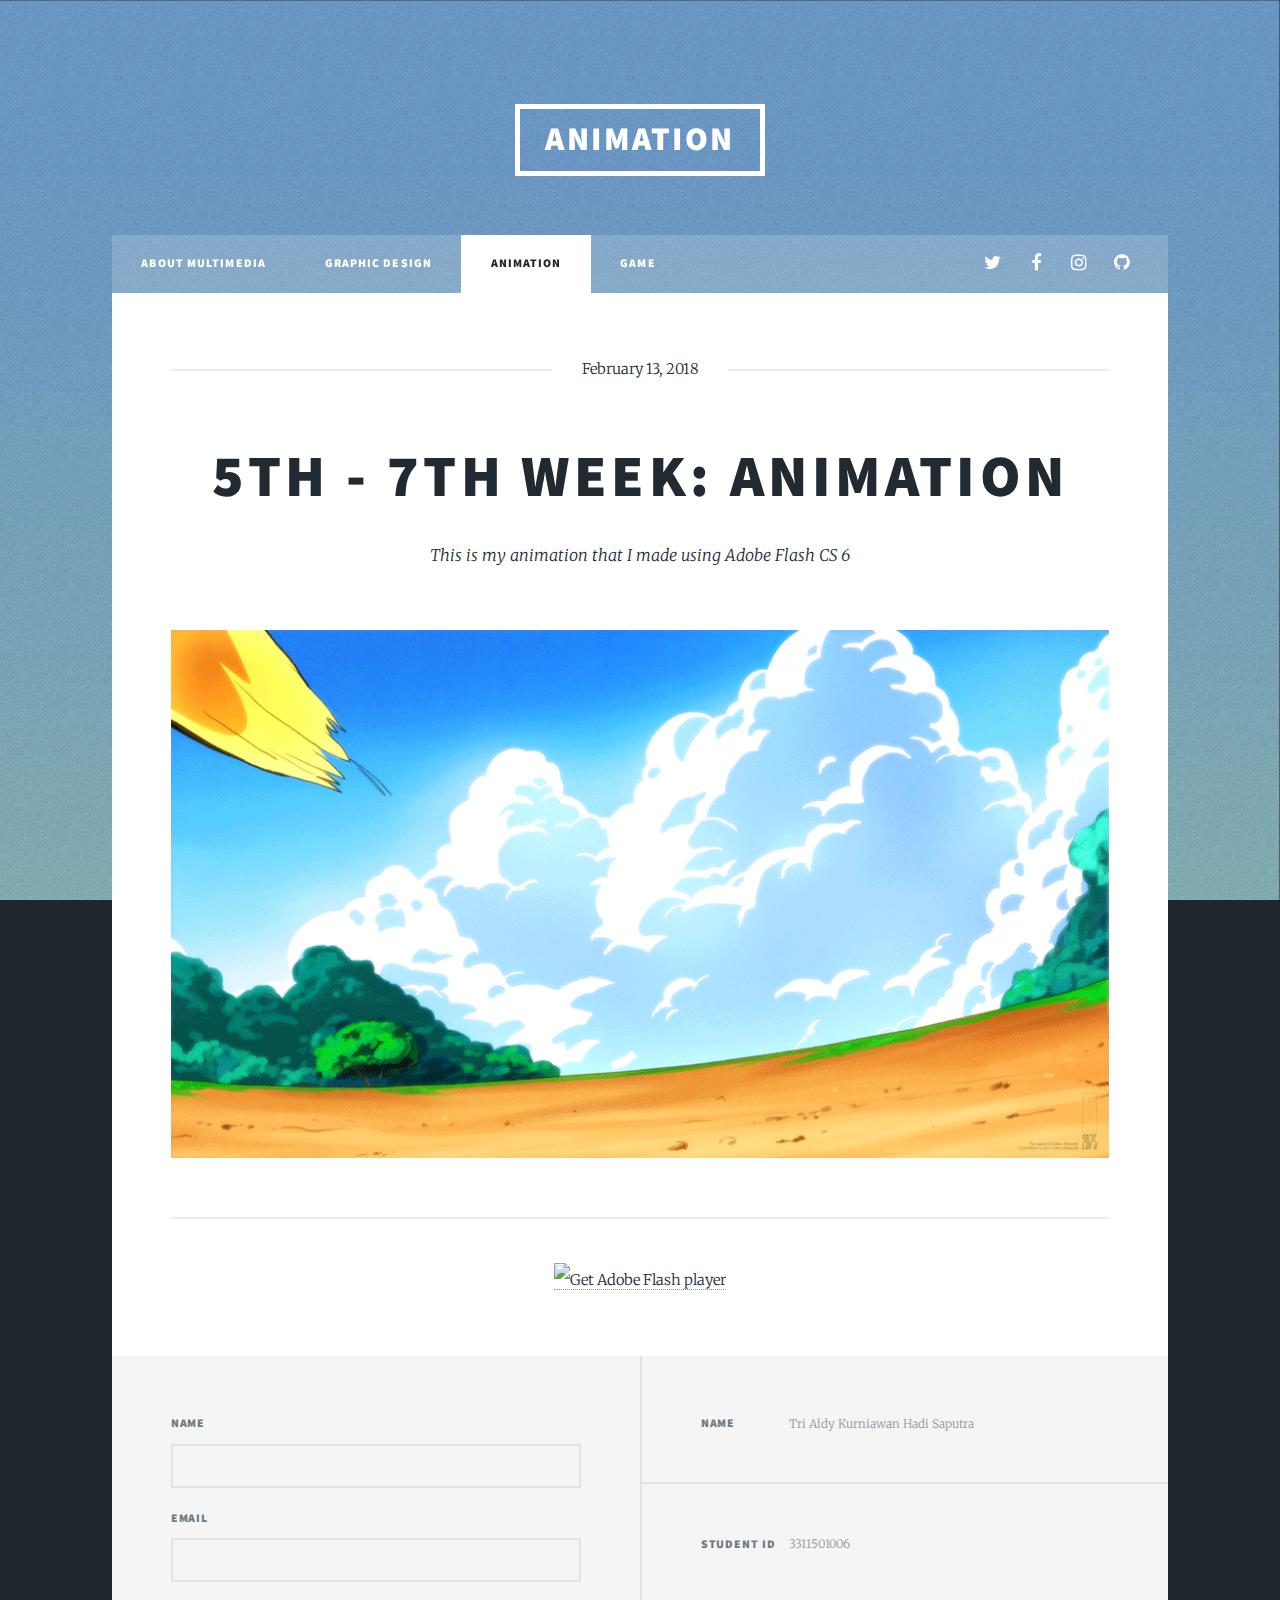
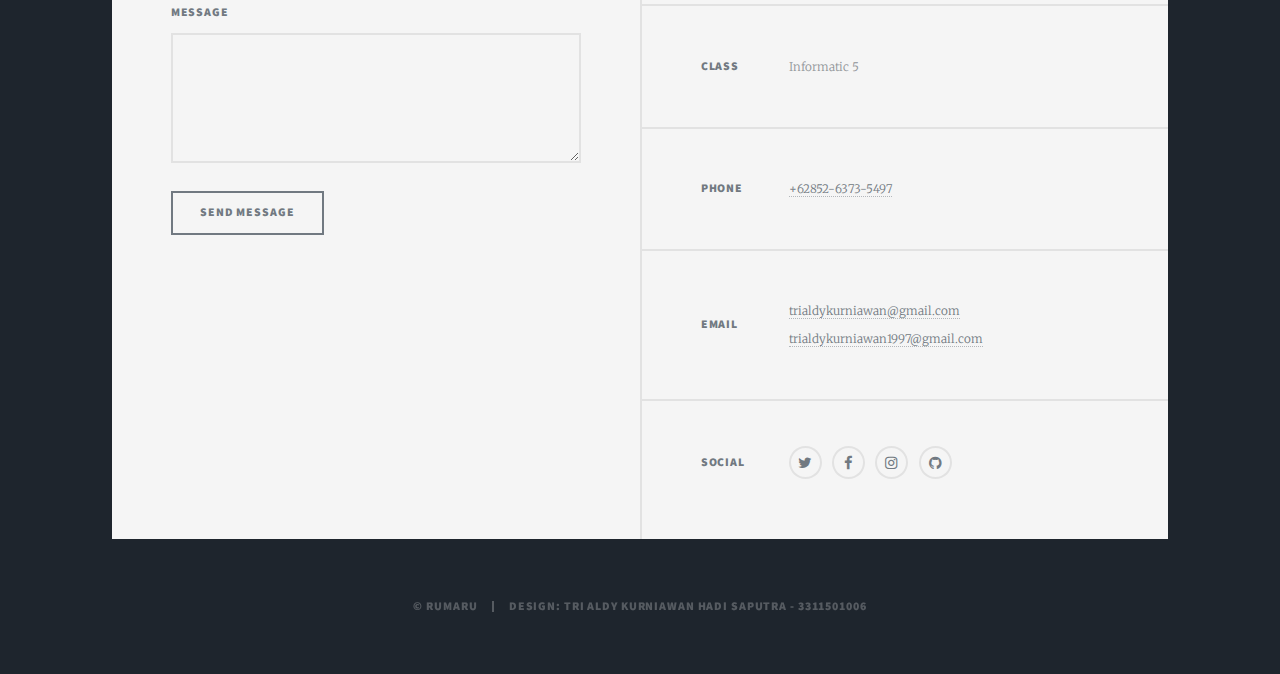
==== animation.html @ 7d5ec08b "first" ====
<!DOCTYPE HTML>
<html>
	<head>
		<title>Animation</title>
		<meta charset="utf-8" />
		<meta name="viewport" content="width=device-width, initial-scale=1, user-scalable=no" />
		<link rel="stylesheet" href="assets/css/main.css" />
		<noscript><link rel="stylesheet" href="assets/css/noscript.css" /></noscript>
	</head>
	<body class="is-loading">

		<!-- Wrapper -->
			<div id="wrapper">

				<!-- Header -->
					<header id="header">
						<a href="animation.html" class="logo">Animation</a>
					</header>

				<!-- Nav -->
					<nav id="nav">
						<ul class="links">
							<li><a href="index.html">About Multimedia</a></li>
							<li><a href="graphic_design.html">Graphic Design</a></li>
							<li class="active"><a href="animation.html">Animation</a></li>
							<li><a href="game.html">Game</a></li>
						</ul>
						<ul class="icons">
							<li><a href="https://twitter.com/trialdymoyo" class="icon fa-twitter"><span class="label">Twitter</span></a></li>
							<li><a href="https://web.facebook.com/tri.aldy1" class="icon fa-facebook"><span class="label">Facebook</span></a></li>
							<li><a href="https://www.instagram.com/trialdykurniawanhs/" class="icon fa-instagram"><span class="label">Instagram</span></a></li>
							<li><a href="https://github.com/takhs2209" class="icon fa-github"><span class="label">GitHub</span></a></li>
						</ul>
					</nav>

				<!-- Main -->
					<div id="main">

						<!-- Post -->
							<section class="post">
								<header class="major">
									<span class="date">February 13, 2018</span>
									<h1>5th - 7th Week: Animation</h1>
									<p>This is my animation that I made using Adobe Flash CS 6</p>
								</header>
								<div class="image main"><img src="images/gambar04.gif" alt="" /></div>
								<hr />
								<div id="flashContent" align="middle">
									<object classid="clsid:d27cdb6e-ae6d-11cf-96b8-444553540000" width="550" height="400" id="Animasi_3311501006_Tri Aldy Kurniawan Hadi Saputra" align="middle">
										<param name="movie" value="Animasi_3311501006_Tri Aldy Kurniawan Hadi Saputra.swf" />
										<param name="quality" value="high" />
										<param name="bgcolor" value="#ffffff" />
										<param name="play" value="true" />
										<param name="loop" value="true" />
										<param name="wmode" value="window" />
										<param name="scale" value="showall" />
										<param name="menu" value="true" />
										<param name="devicefont" value="false" />
										<param name="salign" value="" />
										<param name="allowScriptAccess" value="sameDomain" />
										<!--[if !IE]>-->
										<object type="application/x-shockwave-flash" data="Animasi_3311501006_Tri Aldy Kurniawan Hadi Saputra.swf" width="550" height="400">
											<param name="movie" value="Animasi_3311501006_Tri Aldy Kurniawan Hadi Saputra.swf" />
											<param name="quality" value="high" />
											<param name="bgcolor" value="#ffffff" />
											<param name="play" value="true" />
											<param name="loop" value="true" />
											<param name="wmode" value="window" />
											<param name="scale" value="showall" />
											<param name="menu" value="true" />
											<param name="devicefont" value="false" />
											<param name="salign" value="" />
											<param name="allowScriptAccess" value="sameDomain" />
										<!--<![endif]-->
											<a href="http://www.adobe.com/go/getflash">
												<img src="http://www.adobe.com/images/shared/download_buttons/get_flash_player.gif" alt="Get Adobe Flash player" />
											</a>
										<!--[if !IE]>-->
										</object>
										<!--<![endif]-->
									</object>
								</div>
							</section>

					</div>

				<!-- Footer -->
					<footer id="footer">
						<section>
							<form method="post" action="#">
								<div class="field">
									<label for="name">Name</label>
									<input type="text" name="name" id="name" />
								</div>
								<div class="field">
									<label for="email">Email</label>
									<input type="text" name="email" id="email" />
								</div>
								<div class="field">
									<label for="message">Message</label>
									<textarea name="message" id="message" rows="3"></textarea>
								</div>
								<ul class="actions">
									<li><input type="submit" value="Send Message" /></li>
								</ul>
							</form>
						</section>
						<section class="split contact">
							<section class="alt">
								<h3>Name</h3>
								<p>Tri Aldy Kurniawan Hadi Saputra</p>
							</section>
							<section>
								<h3>Student ID</h3>
								<p>3311501006</p>
							</section>
							<section>
								<h3>Class</h3>
								<p>Informatic 5</p>
							</section>
							<section>
								<h3>Phone</h3>
								<p><a href="#">+62852-6373-5497</a></p>
							</section>
							<section>
								<h3>Email</h3>
								<p><a href="#">trialdykurniawan@gmail.com</a> <br />
								<a href="#">trialdykurniawan1997@gmail.com</a></p>
							</section>
							<section>
								<h3>Social</h3>
								<ul class="icons alt">
									<li><a href="https://twitter.com/trialdymoyo" class="icon fa-twitter"><span class="label">Twitter</span></a></li>
									<li><a href="https://web.facebook.com/tri.aldy1" class="icon fa-facebook"><span class="label">Facebook</span></a></li>
									<li><a href="https://www.instagram.com/trialdykurniawanhs/" class="icon fa-instagram"><span class="label">Instagram</span></a></li>
									<li><a href="https://github.com/takhs2209" class="icon fa-github"><span class="label">GitHub</span></a></li>
								</ul>
							</section>
						</section>
					</footer>

				<!-- Copyright -->
					<div id="copyright">
						<ul><li>&copy; RUMARU</li><li>Design: TRI ALDY KURNIAWAN HADI SAPUTRA - 3311501006</li></ul>
					</div>

			</div>

		<!-- Scripts -->
			<script src="assets/js/jquery.min.js"></script>
			<script src="assets/js/jquery.scrollex.min.js"></script>
			<script src="assets/js/jquery.scrolly.min.js"></script>
			<script src="assets/js/skel.min.js"></script>
			<script src="assets/js/util.js"></script>
			<script src="assets/js/main.js"></script>

	</body>
</html>
---- assets/css/main.css ----
@import url(font-awesome.min.css);
@import url("https://fonts.googleapis.com/css?family=Merriweather:300,700,300italic,700italic|Source+Sans+Pro:900");

/*
	Massively by HTML5 UP
	html5up.net | @ajlkn
	Free for personal and commercial use under the CCA 3.0 license (html5up.net/license)
*/

/* Reset */

	html, body, div, span, applet, object, iframe, h1, h2, h3, h4, h5, h6, p, blockquote, pre, a, abbr, acronym, address, big, cite, code, del, dfn, em, img, ins, kbd, q, s, samp, small, strike, strong, sub, sup, tt, var, b, u, i, center, dl, dt, dd, ol, ul, li, fieldset, form, label, legend, table, caption, tbody, tfoot, thead, tr, th, td, article, aside, canvas, details, embed, figure, figcaption, footer, header, hgroup, menu, nav, output, ruby, section, summary, time, mark, audio, video {
		margin: 0;
		padding: 0;
		border: 0;
		font-size: 100%;
		font: inherit;
		vertical-align: baseline;
	}

	article, aside, details, figcaption, figure, footer, header, hgroup, menu, nav, section {
		display: block;
	}

	body {
		line-height: 1;
	}

	ol, ul {
		list-style: none;
	}

	blockquote, q {
		quotes: none;
	}

	blockquote:before, blockquote:after, q:before, q:after {
		content: '';
		content: none;
	}

	table {
		border-collapse: collapse;
		border-spacing: 0;
	}

	body {
		-webkit-text-size-adjust: none;
	}

/* Box Model */

	*, *:before, *:after {
		-moz-box-sizing: border-box;
		-webkit-box-sizing: border-box;
		box-sizing: border-box;
	}

/* Grid */

	.row {
		border-bottom: solid 1px transparent;
		-moz-box-sizing: border-box;
		-webkit-box-sizing: border-box;
		box-sizing: border-box;
	}

	.row > * {
		float: left;
		-moz-box-sizing: border-box;
		-webkit-box-sizing: border-box;
		box-sizing: border-box;
	}

	.row:after, .row:before {
		content: '';
		display: block;
		clear: both;
		height: 0;
	}

	.row.uniform > * > :first-child {
		margin-top: 0;
	}

	.row.uniform > * > :last-child {
		margin-bottom: 0;
	}

	.row.\30 \25 > * {
		padding: 0 0 0 0rem;
	}

	.row.\30 \25 {
		margin: 0 0 -1px 0rem;
	}

	.row.uniform.\30 \25 > * {
		padding: 0rem 0 0 0rem;
	}

	.row.uniform.\30 \25 {
		margin: 0rem 0 -1px 0rem;
	}

	.row > * {
		padding: 0 0 0 1.5rem;
	}

	.row {
		margin: 0 0 -1px -1.5rem;
	}

	.row.uniform > * {
		padding: 1.5rem 0 0 1.5rem;
	}

	.row.uniform {
		margin: -1.5rem 0 -1px -1.5rem;
	}

	.row.\32 00\25 > * {
		padding: 0 0 0 3rem;
	}

	.row.\32 00\25 {
		margin: 0 0 -1px -3rem;
	}

	.row.uniform.\32 00\25 > * {
		padding: 3rem 0 0 3rem;
	}

	.row.uniform.\32 00\25 {
		margin: -3rem 0 -1px -3rem;
	}

	.row.\31 50\25 > * {
		padding: 0 0 0 2.25rem;
	}

	.row.\31 50\25 {
		margin: 0 0 -1px -2.25rem;
	}

	.row.uniform.\31 50\25 > * {
		padding: 2.25rem 0 0 2.25rem;
	}

	.row.uniform.\31 50\25 {
		margin: -2.25rem 0 -1px -2.25rem;
	}

	.row.\35 0\25 > * {
		padding: 0 0 0 0.75rem;
	}

	.row.\35 0\25 {
		margin: 0 0 -1px -0.75rem;
	}

	.row.uniform.\35 0\25 > * {
		padding: 0.75rem 0 0 0.75rem;
	}

	.row.uniform.\35 0\25 {
		margin: -0.75rem 0 -1px -0.75rem;
	}

	.row.\32 5\25 > * {
		padding: 0 0 0 0.375rem;
	}

	.row.\32 5\25 {
		margin: 0 0 -1px -0.375rem;
	}

	.row.uniform.\32 5\25 > * {
		padding: 0.375rem 0 0 0.375rem;
	}

	.row.uniform.\32 5\25 {
		margin: -0.375rem 0 -1px -0.375rem;
	}

	.\31 2u, .\31 2u\24 {
		width: 100%;
		clear: none;
		margin-left: 0;
	}

	.\31 1u, .\31 1u\24 {
		width: 91.6666666667%;
		clear: none;
		margin-left: 0;
	}

	.\31 0u, .\31 0u\24 {
		width: 83.3333333333%;
		clear: none;
		margin-left: 0;
	}

	.\39 u, .\39 u\24 {
		width: 75%;
		clear: none;
		margin-left: 0;
	}

	.\38 u, .\38 u\24 {
		width: 66.6666666667%;
		clear: none;
		margin-left: 0;
	}

	.\37 u, .\37 u\24 {
		width: 58.3333333333%;
		clear: none;
		margin-left: 0;
	}

	.\36 u, .\36 u\24 {
		width: 50%;
		clear: none;
		margin-left: 0;
	}

	.\35 u, .\35 u\24 {
		width: 41.6666666667%;
		clear: none;
		margin-left: 0;
	}

	.\34 u, .\34 u\24 {
		width: 33.3333333333%;
		clear: none;
		margin-left: 0;
	}

	.\33 u, .\33 u\24 {
		width: 25%;
		clear: none;
		margin-left: 0;
	}

	.\32 u, .\32 u\24 {
		width: 16.6666666667%;
		clear: none;
		margin-left: 0;
	}

	.\31 u, .\31 u\24 {
		width: 8.3333333333%;
		clear: none;
		margin-left: 0;
	}

	.\31 2u\24 + *,
	.\31 1u\24 + *,
	.\31 0u\24 + *,
	.\39 u\24 + *,
	.\38 u\24 + *,
	.\37 u\24 + *,
	.\36 u\24 + *,
	.\35 u\24 + *,
	.\34 u\24 + *,
	.\33 u\24 + *,
	.\32 u\24 + *,
	.\31 u\24 + * {
		clear: left;
	}

	.\-11u {
		margin-left: 91.66667%;
	}

	.\-10u {
		margin-left: 83.33333%;
	}

	.\-9u {
		margin-left: 75%;
	}

	.\-8u {
		margin-left: 66.66667%;
	}

	.\-7u {
		margin-left: 58.33333%;
	}

	.\-6u {
		margin-left: 50%;
	}

	.\-5u {
		margin-left: 41.66667%;
	}

	.\-4u {
		margin-left: 33.33333%;
	}

	.\-3u {
		margin-left: 25%;
	}

	.\-2u {
		margin-left: 16.66667%;
	}

	.\-1u {
		margin-left: 8.33333%;
	}

	@media screen and (max-width: 1680px) {

		.row > * {
			padding: 0 0 0 1.5rem;
		}

		.row {
			margin: 0 0 -1px -1.5rem;
		}

		.row.uniform > * {
			padding: 1.5rem 0 0 1.5rem;
		}

		.row.uniform {
			margin: -1.5rem 0 -1px -1.5rem;
		}

		.row.\32 00\25 > * {
			padding: 0 0 0 3rem;
		}

		.row.\32 00\25 {
			margin: 0 0 -1px -3rem;
		}

		.row.uniform.\32 00\25 > * {
			padding: 3rem 0 0 3rem;
		}

		.row.uniform.\32 00\25 {
			margin: -3rem 0 -1px -3rem;
		}

		.row.\31 50\25 > * {
			padding: 0 0 0 2.25rem;
		}

		.row.\31 50\25 {
			margin: 0 0 -1px -2.25rem;
		}

		.row.uniform.\31 50\25 > * {
			padding: 2.25rem 0 0 2.25rem;
		}

		.row.uniform.\31 50\25 {
			margin: -2.25rem 0 -1px -2.25rem;
		}

		.row.\35 0\25 > * {
			padding: 0 0 0 0.75rem;
		}

		.row.\35 0\25 {
			margin: 0 0 -1px -0.75rem;
		}

		.row.uniform.\35 0\25 > * {
			padding: 0.75rem 0 0 0.75rem;
		}

		.row.uniform.\35 0\25 {
			margin: -0.75rem 0 -1px -0.75rem;
		}

		.row.\32 5\25 > * {
			padding: 0 0 0 0.375rem;
		}

		.row.\32 5\25 {
			margin: 0 0 -1px -0.375rem;
		}

		.row.uniform.\32 5\25 > * {
			padding: 0.375rem 0 0 0.375rem;
		}

		.row.uniform.\32 5\25 {
			margin: -0.375rem 0 -1px -0.375rem;
		}

		.\31 2u\28xlarge\29, .\31 2u\24\28xlarge\29 {
			width: 100%;
			clear: none;
			margin-left: 0;
		}

		.\31 1u\28xlarge\29, .\31 1u\24\28xlarge\29 {
			width: 91.6666666667%;
			clear: none;
			margin-left: 0;
		}

		.\31 0u\28xlarge\29, .\31 0u\24\28xlarge\29 {
			width: 83.3333333333%;
			clear: none;
			margin-left: 0;
		}

		.\39 u\28xlarge\29, .\39 u\24\28xlarge\29 {
			width: 75%;
			clear: none;
			margin-left: 0;
		}

		.\38 u\28xlarge\29, .\38 u\24\28xlarge\29 {
			width: 66.6666666667%;
			clear: none;
			margin-left: 0;
		}

		.\37 u\28xlarge\29, .\37 u\24\28xlarge\29 {
			width: 58.3333333333%;
			clear: none;
			margin-left: 0;
		}

		.\36 u\28xlarge\29, .\36 u\24\28xlarge\29 {
			width: 50%;
			clear: none;
			margin-left: 0;
		}

		.\35 u\28xlarge\29, .\35 u\24\28xlarge\29 {
			width: 41.6666666667%;
			clear: none;
			margin-left: 0;
		}

		.\34 u\28xlarge\29, .\34 u\24\28xlarge\29 {
			width: 33.3333333333%;
			clear: none;
			margin-left: 0;
		}

		.\33 u\28xlarge\29, .\33 u\24\28xlarge\29 {
			width: 25%;
			clear: none;
			margin-left: 0;
		}

		.\32 u\28xlarge\29, .\32 u\24\28xlarge\29 {
			width: 16.6666666667%;
			clear: none;
			margin-left: 0;
		}

		.\31 u\28xlarge\29, .\31 u\24\28xlarge\29 {
			width: 8.3333333333%;
			clear: none;
			margin-left: 0;
		}

		.\31 2u\24\28xlarge\29 + *,
		.\31 1u\24\28xlarge\29 + *,
		.\31 0u\24\28xlarge\29 + *,
		.\39 u\24\28xlarge\29 + *,
		.\38 u\24\28xlarge\29 + *,
		.\37 u\24\28xlarge\29 + *,
		.\36 u\24\28xlarge\29 + *,
		.\35 u\24\28xlarge\29 + *,
		.\34 u\24\28xlarge\29 + *,
		.\33 u\24\28xlarge\29 + *,
		.\32 u\24\28xlarge\29 + *,
		.\31 u\24\28xlarge\29 + * {
			clear: left;
		}

		.\-11u\28xlarge\29 {
			margin-left: 91.66667%;
		}

		.\-10u\28xlarge\29 {
			margin-left: 83.33333%;
		}

		.\-9u\28xlarge\29 {
			margin-left: 75%;
		}

		.\-8u\28xlarge\29 {
			margin-left: 66.66667%;
		}

		.\-7u\28xlarge\29 {
			margin-left: 58.33333%;
		}

		.\-6u\28xlarge\29 {
			margin-left: 50%;
		}

		.\-5u\28xlarge\29 {
			margin-left: 41.66667%;
		}

		.\-4u\28xlarge\29 {
			margin-left: 33.33333%;
		}

		.\-3u\28xlarge\29 {
			margin-left: 25%;
		}

		.\-2u\28xlarge\29 {
			margin-left: 16.66667%;
		}

		.\-1u\28xlarge\29 {
			margin-left: 8.33333%;
		}

	}

	@media screen and (max-width: 1280px) {

		.row > * {
			padding: 0 0 0 1.5rem;
		}

		.row {
			margin: 0 0 -1px -1.5rem;
		}

		.row.uniform > * {
			padding: 1.5rem 0 0 1.5rem;
		}

		.row.uniform {
			margin: -1.5rem 0 -1px -1.5rem;
		}

		.row.\32 00\25 > * {
			padding: 0 0 0 3rem;
		}

		.row.\32 00\25 {
			margin: 0 0 -1px -3rem;
		}

		.row.uniform.\32 00\25 > * {
			padding: 3rem 0 0 3rem;
		}

		.row.uniform.\32 00\25 {
			margin: -3rem 0 -1px -3rem;
		}

		.row.\31 50\25 > * {
			padding: 0 0 0 2.25rem;
		}

		.row.\31 50\25 {
			margin: 0 0 -1px -2.25rem;
		}

		.row.uniform.\31 50\25 > * {
			padding: 2.25rem 0 0 2.25rem;
		}

		.row.uniform.\31 50\25 {
			margin: -2.25rem 0 -1px -2.25rem;
		}

		.row.\35 0\25 > * {
			padding: 0 0 0 0.75rem;
		}

		.row.\35 0\25 {
			margin: 0 0 -1px -0.75rem;
		}

		.row.uniform.\35 0\25 > * {
			padding: 0.75rem 0 0 0.75rem;
		}

		.row.uniform.\35 0\25 {
			margin: -0.75rem 0 -1px -0.75rem;
		}

		.row.\32 5\25 > * {
			padding: 0 0 0 0.375rem;
		}

		.row.\32 5\25 {
			margin: 0 0 -1px -0.375rem;
		}

		.row.uniform.\32 5\25 > * {
			padding: 0.375rem 0 0 0.375rem;
		}

		.row.uniform.\32 5\25 {
			margin: -0.375rem 0 -1px -0.375rem;
		}

		.\31 2u\28large\29, .\31 2u\24\28large\29 {
			width: 100%;
			clear: none;
			margin-left: 0;
		}

		.\31 1u\28large\29, .\31 1u\24\28large\29 {
			width: 91.6666666667%;
			clear: none;
			margin-left: 0;
		}

		.\31 0u\28large\29, .\31 0u\24\28large\29 {
			width: 83.3333333333%;
			clear: none;
			margin-left: 0;
		}

		.\39 u\28large\29, .\39 u\24\28large\29 {
			width: 75%;
			clear: none;
			margin-left: 0;
		}

		.\38 u\28large\29, .\38 u\24\28large\29 {
			width: 66.6666666667%;
			clear: none;
			margin-left: 0;
		}

		.\37 u\28large\29, .\37 u\24\28large\29 {
			width: 58.3333333333%;
			clear: none;
			margin-left: 0;
		}

		.\36 u\28large\29, .\36 u\24\28large\29 {
			width: 50%;
			clear: none;
			margin-left: 0;
		}

		.\35 u\28large\29, .\35 u\24\28large\29 {
			width: 41.6666666667%;
			clear: none;
			margin-left: 0;
		}

		.\34 u\28large\29, .\34 u\24\28large\29 {
			width: 33.3333333333%;
			clear: none;
			margin-left: 0;
		}

		.\33 u\28large\29, .\33 u\24\28large\29 {
			width: 25%;
			clear: none;
			margin-left: 0;
		}

		.\32 u\28large\29, .\32 u\24\28large\29 {
			width: 16.6666666667%;
			clear: none;
			margin-left: 0;
		}

		.\31 u\28large\29, .\31 u\24\28large\29 {
			width: 8.3333333333%;
			clear: none;
			margin-left: 0;
		}

		.\31 2u\24\28large\29 + *,
		.\31 1u\24\28large\29 + *,
		.\31 0u\24\28large\29 + *,
		.\39 u\24\28large\29 + *,
		.\38 u\24\28large\29 + *,
		.\37 u\24\28large\29 + *,
		.\36 u\24\28large\29 + *,
		.\35 u\24\28large\29 + *,
		.\34 u\24\28large\29 + *,
		.\33 u\24\28large\29 + *,
		.\32 u\24\28large\29 + *,
		.\31 u\24\28large\29 + * {
			clear: left;
		}

		.\-11u\28large\29 {
			margin-left: 91.66667%;
		}

		.\-10u\28large\29 {
			margin-left: 83.33333%;
		}

		.\-9u\28large\29 {
			margin-left: 75%;
		}

		.\-8u\28large\29 {
			margin-left: 66.66667%;
		}

		.\-7u\28large\29 {
			margin-left: 58.33333%;
		}

		.\-6u\28large\29 {
			margin-left: 50%;
		}

		.\-5u\28large\29 {
			margin-left: 41.66667%;
		}

		.\-4u\28large\29 {
			margin-left: 33.33333%;
		}

		.\-3u\28large\29 {
			margin-left: 25%;
		}

		.\-2u\28large\29 {
			margin-left: 16.66667%;
		}

		.\-1u\28large\29 {
			margin-left: 8.33333%;
		}

	}

	@media screen and (max-width: 980px) {

		.row > * {
			padding: 0 0 0 1.5rem;
		}

		.row {
			margin: 0 0 -1px -1.5rem;
		}

		.row.uniform > * {
			padding: 1.5rem 0 0 1.5rem;
		}

		.row.uniform {
			margin: -1.5rem 0 -1px -1.5rem;
		}

		.row.\32 00\25 > * {
			padding: 0 0 0 3rem;
		}

		.row.\32 00\25 {
			margin: 0 0 -1px -3rem;
		}

		.row.uniform.\32 00\25 > * {
			padding: 3rem 0 0 3rem;
		}

		.row.uniform.\32 00\25 {
			margin: -3rem 0 -1px -3rem;
		}

		.row.\31 50\25 > * {
			padding: 0 0 0 2.25rem;
		}

		.row.\31 50\25 {
			margin: 0 0 -1px -2.25rem;
		}

		.row.uniform.\31 50\25 > * {
			padding: 2.25rem 0 0 2.25rem;
		}

		.row.uniform.\31 50\25 {
			margin: -2.25rem 0 -1px -2.25rem;
		}

		.row.\35 0\25 > * {
			padding: 0 0 0 0.75rem;
		}

		.row.\35 0\25 {
			margin: 0 0 -1px -0.75rem;
		}

		.row.uniform.\35 0\25 > * {
			padding: 0.75rem 0 0 0.75rem;
		}

		.row.uniform.\35 0\25 {
			margin: -0.75rem 0 -1px -0.75rem;
		}

		.row.\32 5\25 > * {
			padding: 0 0 0 0.375rem;
		}

		.row.\32 5\25 {
			margin: 0 0 -1px -0.375rem;
		}

		.row.uniform.\32 5\25 > * {
			padding: 0.375rem 0 0 0.375rem;
		}

		.row.uniform.\32 5\25 {
			margin: -0.375rem 0 -1px -0.375rem;
		}

		.\31 2u\28medium\29, .\31 2u\24\28medium\29 {
			width: 100%;
			clear: none;
			margin-left: 0;
		}

		.\31 1u\28medium\29, .\31 1u\24\28medium\29 {
			width: 91.6666666667%;
			clear: none;
			margin-left: 0;
		}

		.\31 0u\28medium\29, .\31 0u\24\28medium\29 {
			width: 83.3333333333%;
			clear: none;
			margin-left: 0;
		}

		.\39 u\28medium\29, .\39 u\24\28medium\29 {
			width: 75%;
			clear: none;
			margin-left: 0;
		}

		.\38 u\28medium\29, .\38 u\24\28medium\29 {
			width: 66.6666666667%;
			clear: none;
			margin-left: 0;
		}

		.\37 u\28medium\29, .\37 u\24\28medium\29 {
			width: 58.3333333333%;
			clear: none;
			margin-left: 0;
		}

		.\36 u\28medium\29, .\36 u\24\28medium\29 {
			width: 50%;
			clear: none;
			margin-left: 0;
		}

		.\35 u\28medium\29, .\35 u\24\28medium\29 {
			width: 41.6666666667%;
			clear: none;
			margin-left: 0;
		}

		.\34 u\28medium\29, .\34 u\24\28medium\29 {
			width: 33.3333333333%;
			clear: none;
			margin-left: 0;
		}

		.\33 u\28medium\29, .\33 u\24\28medium\29 {
			width: 25%;
			clear: none;
			margin-left: 0;
		}

		.\32 u\28medium\29, .\32 u\24\28medium\29 {
			width: 16.6666666667%;
			clear: none;
			margin-left: 0;
		}

		.\31 u\28medium\29, .\31 u\24\28medium\29 {
			width: 8.3333333333%;
			clear: none;
			margin-left: 0;
		}

		.\31 2u\24\28medium\29 + *,
		.\31 1u\24\28medium\29 + *,
		.\31 0u\24\28medium\29 + *,
		.\39 u\24\28medium\29 + *,
		.\38 u\24\28medium\29 + *,
		.\37 u\24\28medium\29 + *,
		.\36 u\24\28medium\29 + *,
		.\35 u\24\28medium\29 + *,
		.\34 u\24\28medium\29 + *,
		.\33 u\24\28medium\29 + *,
		.\32 u\24\28medium\29 + *,
		.\31 u\24\28medium\29 + * {
			clear: left;
		}

		.\-11u\28medium\29 {
			margin-left: 91.66667%;
		}

		.\-10u\28medium\29 {
			margin-left: 83.33333%;
		}

		.\-9u\28medium\29 {
			margin-left: 75%;
		}

		.\-8u\28medium\29 {
			margin-left: 66.66667%;
		}

		.\-7u\28medium\29 {
			margin-left: 58.33333%;
		}

		.\-6u\28medium\29 {
			margin-left: 50%;
		}

		.\-5u\28medium\29 {
			margin-left: 41.66667%;
		}

		.\-4u\28medium\29 {
			margin-left: 33.33333%;
		}

		.\-3u\28medium\29 {
			margin-left: 25%;
		}

		.\-2u\28medium\29 {
			margin-left: 16.66667%;
		}

		.\-1u\28medium\29 {
			margin-left: 8.33333%;
		}

	}

	@media screen and (max-width: 736px) {

		.row > * {
			padding: 0 0 0 1.5rem;
		}

		.row {
			margin: 0 0 -1px -1.5rem;
		}

		.row.uniform > * {
			padding: 1.5rem 0 0 1.5rem;
		}

		.row.uniform {
			margin: -1.5rem 0 -1px -1.5rem;
		}

		.row.\32 00\25 > * {
			padding: 0 0 0 3rem;
		}

		.row.\32 00\25 {
			margin: 0 0 -1px -3rem;
		}

		.row.uniform.\32 00\25 > * {
			padding: 3rem 0 0 3rem;
		}

		.row.uniform.\32 00\25 {
			margin: -3rem 0 -1px -3rem;
		}

		.row.\31 50\25 > * {
			padding: 0 0 0 2.25rem;
		}

		.row.\31 50\25 {
			margin: 0 0 -1px -2.25rem;
		}

		.row.uniform.\31 50\25 > * {
			padding: 2.25rem 0 0 2.25rem;
		}

		.row.uniform.\31 50\25 {
			margin: -2.25rem 0 -1px -2.25rem;
		}

		.row.\35 0\25 > * {
			padding: 0 0 0 0.75rem;
		}

		.row.\35 0\25 {
			margin: 0 0 -1px -0.75rem;
		}

		.row.uniform.\35 0\25 > * {
			padding: 0.75rem 0 0 0.75rem;
		}

		.row.uniform.\35 0\25 {
			margin: -0.75rem 0 -1px -0.75rem;
		}

		.row.\32 5\25 > * {
			padding: 0 0 0 0.375rem;
		}

		.row.\32 5\25 {
			margin: 0 0 -1px -0.375rem;
		}

		.row.uniform.\32 5\25 > * {
			padding: 0.375rem 0 0 0.375rem;
		}

		.row.uniform.\32 5\25 {
			margin: -0.375rem 0 -1px -0.375rem;
		}

		.\31 2u\28small\29, .\31 2u\24\28small\29 {
			width: 100%;
			clear: none;
			margin-left: 0;
		}

		.\31 1u\28small\29, .\31 1u\24\28small\29 {
			width: 91.6666666667%;
			clear: none;
			margin-left: 0;
		}

		.\31 0u\28small\29, .\31 0u\24\28small\29 {
			width: 83.3333333333%;
			clear: none;
			margin-left: 0;
		}

		.\39 u\28small\29, .\39 u\24\28small\29 {
			width: 75%;
			clear: none;
			margin-left: 0;
		}

		.\38 u\28small\29, .\38 u\24\28small\29 {
			width: 66.6666666667%;
			clear: none;
			margin-left: 0;
		}

		.\37 u\28small\29, .\37 u\24\28small\29 {
			width: 58.3333333333%;
			clear: none;
			margin-left: 0;
		}

		.\36 u\28small\29, .\36 u\24\28small\29 {
			width: 50%;
			clear: none;
			margin-left: 0;
		}

		.\35 u\28small\29, .\35 u\24\28small\29 {
			width: 41.6666666667%;
			clear: none;
			margin-left: 0;
		}

		.\34 u\28small\29, .\34 u\24\28small\29 {
			width: 33.3333333333%;
			clear: none;
			margin-left: 0;
		}

		.\33 u\28small\29, .\33 u\24\28small\29 {
			width: 25%;
			clear: none;
			margin-left: 0;
		}

		.\32 u\28small\29, .\32 u\24\28small\29 {
			width: 16.6666666667%;
			clear: none;
			margin-left: 0;
		}

		.\31 u\28small\29, .\31 u\24\28small\29 {
			width: 8.3333333333%;
			clear: none;
			margin-left: 0;
		}

		.\31 2u\24\28small\29 + *,
		.\31 1u\24\28small\29 + *,
		.\31 0u\24\28small\29 + *,
		.\39 u\24\28small\29 + *,
		.\38 u\24\28small\29 + *,
		.\37 u\24\28small\29 + *,
		.\36 u\24\28small\29 + *,
		.\35 u\24\28small\29 + *,
		.\34 u\24\28small\29 + *,
		.\33 u\24\28small\29 + *,
		.\32 u\24\28small\29 + *,
		.\31 u\24\28small\29 + * {
			clear: left;
		}

		.\-11u\28small\29 {
			margin-left: 91.66667%;
		}

		.\-10u\28small\29 {
			margin-left: 83.33333%;
		}

		.\-9u\28small\29 {
			margin-left: 75%;
		}

		.\-8u\28small\29 {
			margin-left: 66.66667%;
		}

		.\-7u\28small\29 {
			margin-left: 58.33333%;
		}

		.\-6u\28small\29 {
			margin-left: 50%;
		}

		.\-5u\28small\29 {
			margin-left: 41.66667%;
		}

		.\-4u\28small\29 {
			margin-left: 33.33333%;
		}

		.\-3u\28small\29 {
			margin-left: 25%;
		}

		.\-2u\28small\29 {
			margin-left: 16.66667%;
		}

		.\-1u\28small\29 {
			margin-left: 8.33333%;
		}

	}

	@media screen and (max-width: 480px) {

		.row > * {
			padding: 0 0 0 1.5rem;
		}

		.row {
			margin: 0 0 -1px -1.5rem;
		}

		.row.uniform > * {
			padding: 1.5rem 0 0 1.5rem;
		}

		.row.uniform {
			margin: -1.5rem 0 -1px -1.5rem;
		}

		.row.\32 00\25 > * {
			padding: 0 0 0 3rem;
		}

		.row.\32 00\25 {
			margin: 0 0 -1px -3rem;
		}

		.row.uniform.\32 00\25 > * {
			padding: 3rem 0 0 3rem;
		}

		.row.uniform.\32 00\25 {
			margin: -3rem 0 -1px -3rem;
		}

		.row.\31 50\25 > * {
			padding: 0 0 0 2.25rem;
		}

		.row.\31 50\25 {
			margin: 0 0 -1px -2.25rem;
		}

		.row.uniform.\31 50\25 > * {
			padding: 2.25rem 0 0 2.25rem;
		}

		.row.uniform.\31 50\25 {
			margin: -2.25rem 0 -1px -2.25rem;
		}

		.row.\35 0\25 > * {
			padding: 0 0 0 0.75rem;
		}

		.row.\35 0\25 {
			margin: 0 0 -1px -0.75rem;
		}

		.row.uniform.\35 0\25 > * {
			padding: 0.75rem 0 0 0.75rem;
		}

		.row.uniform.\35 0\25 {
			margin: -0.75rem 0 -1px -0.75rem;
		}

		.row.\32 5\25 > * {
			padding: 0 0 0 0.375rem;
		}

		.row.\32 5\25 {
			margin: 0 0 -1px -0.375rem;
		}

		.row.uniform.\32 5\25 > * {
			padding: 0.375rem 0 0 0.375rem;
		}

		.row.uniform.\32 5\25 {
			margin: -0.375rem 0 -1px -0.375rem;
		}

		.\31 2u\28xsmall\29, .\31 2u\24\28xsmall\29 {
			width: 100%;
			clear: none;
			margin-left: 0;
		}

		.\31 1u\28xsmall\29, .\31 1u\24\28xsmall\29 {
			width: 91.6666666667%;
			clear: none;
			margin-left: 0;
		}

		.\31 0u\28xsmall\29, .\31 0u\24\28xsmall\29 {
			width: 83.3333333333%;
			clear: none;
			margin-left: 0;
		}

		.\39 u\28xsmall\29, .\39 u\24\28xsmall\29 {
			width: 75%;
			clear: none;
			margin-left: 0;
		}

		.\38 u\28xsmall\29, .\38 u\24\28xsmall\29 {
			width: 66.6666666667%;
			clear: none;
			margin-left: 0;
		}

		.\37 u\28xsmall\29, .\37 u\24\28xsmall\29 {
			width: 58.3333333333%;
			clear: none;
			margin-left: 0;
		}

		.\36 u\28xsmall\29, .\36 u\24\28xsmall\29 {
			width: 50%;
			clear: none;
			margin-left: 0;
		}

		.\35 u\28xsmall\29, .\35 u\24\28xsmall\29 {
			width: 41.6666666667%;
			clear: none;
			margin-left: 0;
		}

		.\34 u\28xsmall\29, .\34 u\24\28xsmall\29 {
			width: 33.3333333333%;
			clear: none;
			margin-left: 0;
		}

		.\33 u\28xsmall\29, .\33 u\24\28xsmall\29 {
			width: 25%;
			clear: none;
			margin-left: 0;
		}

		.\32 u\28xsmall\29, .\32 u\24\28xsmall\29 {
			width: 16.6666666667%;
			clear: none;
			margin-left: 0;
		}

		.\31 u\28xsmall\29, .\31 u\24\28xsmall\29 {
			width: 8.3333333333%;
			clear: none;
			margin-left: 0;
		}

		.\31 2u\24\28xsmall\29 + *,
		.\31 1u\24\28xsmall\29 + *,
		.\31 0u\24\28xsmall\29 + *,
		.\39 u\24\28xsmall\29 + *,
		.\38 u\24\28xsmall\29 + *,
		.\37 u\24\28xsmall\29 + *,
		.\36 u\24\28xsmall\29 + *,
		.\35 u\24\28xsmall\29 + *,
		.\34 u\24\28xsmall\29 + *,
		.\33 u\24\28xsmall\29 + *,
		.\32 u\24\28xsmall\29 + *,
		.\31 u\24\28xsmall\29 + * {
			clear: left;
		}

		.\-11u\28xsmall\29 {
			margin-left: 91.66667%;
		}

		.\-10u\28xsmall\29 {
			margin-left: 83.33333%;
		}

		.\-9u\28xsmall\29 {
			margin-left: 75%;
		}

		.\-8u\28xsmall\29 {
			margin-left: 66.66667%;
		}

		.\-7u\28xsmall\29 {
			margin-left: 58.33333%;
		}

		.\-6u\28xsmall\29 {
			margin-left: 50%;
		}

		.\-5u\28xsmall\29 {
			margin-left: 41.66667%;
		}

		.\-4u\28xsmall\29 {
			margin-left: 33.33333%;
		}

		.\-3u\28xsmall\29 {
			margin-left: 25%;
		}

		.\-2u\28xsmall\29 {
			margin-left: 16.66667%;
		}

		.\-1u\28xsmall\29 {
			margin-left: 8.33333%;
		}

	}

	@media screen and (max-width: 360px) {

		.row > * {
			padding: 0 0 0 1.5rem;
		}

		.row {
			margin: 0 0 -1px -1.5rem;
		}

		.row.uniform > * {
			padding: 1.5rem 0 0 1.5rem;
		}

		.row.uniform {
			margin: -1.5rem 0 -1px -1.5rem;
		}

		.row.\32 00\25 > * {
			padding: 0 0 0 3rem;
		}

		.row.\32 00\25 {
			margin: 0 0 -1px -3rem;
		}

		.row.uniform.\32 00\25 > * {
			padding: 3rem 0 0 3rem;
		}

		.row.uniform.\32 00\25 {
			margin: -3rem 0 -1px -3rem;
		}

		.row.\31 50\25 > * {
			padding: 0 0 0 2.25rem;
		}

		.row.\31 50\25 {
			margin: 0 0 -1px -2.25rem;
		}

		.row.uniform.\31 50\25 > * {
			padding: 2.25rem 0 0 2.25rem;
		}

		.row.uniform.\31 50\25 {
			margin: -2.25rem 0 -1px -2.25rem;
		}

		.row.\35 0\25 > * {
			padding: 0 0 0 0.75rem;
		}

		.row.\35 0\25 {
			margin: 0 0 -1px -0.75rem;
		}

		.row.uniform.\35 0\25 > * {
			padding: 0.75rem 0 0 0.75rem;
		}

		.row.uniform.\35 0\25 {
			margin: -0.75rem 0 -1px -0.75rem;
		}

		.row.\32 5\25 > * {
			padding: 0 0 0 0.375rem;
		}

		.row.\32 5\25 {
			margin: 0 0 -1px -0.375rem;
		}

		.row.uniform.\32 5\25 > * {
			padding: 0.375rem 0 0 0.375rem;
		}

		.row.uniform.\32 5\25 {
			margin: -0.375rem 0 -1px -0.375rem;
		}

		.\31 2u\28xxsmall\29, .\31 2u\24\28xxsmall\29 {
			width: 100%;
			clear: none;
			margin-left: 0;
		}

		.\31 1u\28xxsmall\29, .\31 1u\24\28xxsmall\29 {
			width: 91.6666666667%;
			clear: none;
			margin-left: 0;
		}

		.\31 0u\28xxsmall\29, .\31 0u\24\28xxsmall\29 {
			width: 83.3333333333%;
			clear: none;
			margin-left: 0;
		}

		.\39 u\28xxsmall\29, .\39 u\24\28xxsmall\29 {
			width: 75%;
			clear: none;
			margin-left: 0;
		}

		.\38 u\28xxsmall\29, .\38 u\24\28xxsmall\29 {
			width: 66.6666666667%;
			clear: none;
			margin-left: 0;
		}

		.\37 u\28xxsmall\29, .\37 u\24\28xxsmall\29 {
			width: 58.3333333333%;
			clear: none;
			margin-left: 0;
		}

		.\36 u\28xxsmall\29, .\36 u\24\28xxsmall\29 {
			width: 50%;
			clear: none;
			margin-left: 0;
		}

		.\35 u\28xxsmall\29, .\35 u\24\28xxsmall\29 {
			width: 41.6666666667%;
			clear: none;
			margin-left: 0;
		}

		.\34 u\28xxsmall\29, .\34 u\24\28xxsmall\29 {
			width: 33.3333333333%;
			clear: none;
			margin-left: 0;
		}

		.\33 u\28xxsmall\29, .\33 u\24\28xxsmall\29 {
			width: 25%;
			clear: none;
			margin-left: 0;
		}

		.\32 u\28xxsmall\29, .\32 u\24\28xxsmall\29 {
			width: 16.6666666667%;
			clear: none;
			margin-left: 0;
		}

		.\31 u\28xxsmall\29, .\31 u\24\28xxsmall\29 {
			width: 8.3333333333%;
			clear: none;
			margin-left: 0;
		}

		.\31 2u\24\28xxsmall\29 + *,
		.\31 1u\24\28xxsmall\29 + *,
		.\31 0u\24\28xxsmall\29 + *,
		.\39 u\24\28xxsmall\29 + *,
		.\38 u\24\28xxsmall\29 + *,
		.\37 u\24\28xxsmall\29 + *,
		.\36 u\24\28xxsmall\29 + *,
		.\35 u\24\28xxsmall\29 + *,
		.\34 u\24\28xxsmall\29 + *,
		.\33 u\24\28xxsmall\29 + *,
		.\32 u\24\28xxsmall\29 + *,
		.\31 u\24\28xxsmall\29 + * {
			clear: left;
		}

		.\-11u\28xxsmall\29 {
			margin-left: 91.66667%;
		}

		.\-10u\28xxsmall\29 {
			margin-left: 83.33333%;
		}

		.\-9u\28xxsmall\29 {
			margin-left: 75%;
		}

		.\-8u\28xxsmall\29 {
			margin-left: 66.66667%;
		}

		.\-7u\28xxsmall\29 {
			margin-left: 58.33333%;
		}

		.\-6u\28xxsmall\29 {
			margin-left: 50%;
		}

		.\-5u\28xxsmall\29 {
			margin-left: 41.66667%;
		}

		.\-4u\28xxsmall\29 {
			margin-left: 33.33333%;
		}

		.\-3u\28xxsmall\29 {
			margin-left: 25%;
		}

		.\-2u\28xxsmall\29 {
			margin-left: 16.66667%;
		}

		.\-1u\28xxsmall\29 {
			margin-left: 8.33333%;
		}

	}

/* Basic */

	@-ms-viewport {
		width: device-width;
	}

	body {
		-ms-overflow-style: scrollbar;
	}

	@media screen and (max-width: 480px) {

		html, body {
			min-width: 320px;
		}

	}

	body {
		background-color: #1e252d;
	}

		body.is-loading *, body.is-loading *:before, body.is-loading *:after {
			-moz-animation: none !important;
			-webkit-animation: none !important;
			-ms-animation: none !important;
			animation: none !important;
			-moz-transition: none !important;
			-webkit-transition: none !important;
			-ms-transition: none !important;
			transition: none !important;
		}

/* Type */

	html {
		font-size: 16pt;
	}

		@media screen and (max-width: 1680px) {

			html {
				font-size: 12pt;
			}

		}

		@media screen and (max-width: 1280px) {

			html {
				font-size: 11pt;
			}

		}

		@media screen and (max-width: 360px) {

			html {
				font-size: 10pt;
			}

		}

	body {
		color: #212931;
	}

	body, input, select, textarea {
		font-family: "Merriweather", Georgia, serif;
		font-weight: 300;
		font-size: 1rem;
		line-height: 2.375;
	}

	a {
		-moz-transition: color 0.2s ease-in-out, background-color 0.2s ease-in-out, border-color 0.2s ease-in-out, box-shadow 0.2s ease-in-out;
		-webkit-transition: color 0.2s ease-in-out, background-color 0.2s ease-in-out, border-color 0.2s ease-in-out, box-shadow 0.2s ease-in-out;
		-ms-transition: color 0.2s ease-in-out, background-color 0.2s ease-in-out, border-color 0.2s ease-in-out, box-shadow 0.2s ease-in-out;
		transition: color 0.2s ease-in-out, background-color 0.2s ease-in-out, border-color 0.2s ease-in-out, box-shadow 0.2s ease-in-out;
		border-bottom: dotted 1px;
		text-decoration: none;
	}

		a:hover {
			border-bottom-color: transparent;
		}

	strong, b {
		font-weight: 600;
	}

	em, i {
		font-style: italic;
	}

	p {
		text-align: justify;
		margin: 0 0 2rem 0;
	}

	h1, h2, h3, h4, h5, h6 {
		font-family: "Source Sans Pro", Helvetica, sans-serif;
		font-weight: 900;
		line-height: 1.5;
		letter-spacing: 0.075em;
		text-transform: uppercase;
		margin: 0 0 1rem 0;
	}

		h1 a, h2 a, h3 a, h4 a, h5 a, h6 a {
			border-bottom: 0;
			color: inherit;
			text-decoration: none;
		}

	h1 {
		font-size: 4rem;
		line-height: 1.1;
		margin: 0 0 2rem 0;
	}

	h2 {
		font-size: 1.75rem;
		line-height: 1.3;
		margin: 0 0 1.5rem 0;
	}

	h3 {
		font-size: 1.25rem;
		margin: 0 0 1.5rem 0;
	}

	h4 {
		font-size: 1rem;
	}

	h5 {
		font-size: 0.9rem;
	}

	h6 {
		font-size: 0.8rem;
	}

	sub {
		font-size: 0.8rem;
		position: relative;
		top: 0.5rem;
	}

	sup {
		font-size: 0.8rem;
		position: relative;
		top: -0.5rem;
	}

	blockquote {
		border-left: solid 4px;
		font-style: italic;
		margin: 0 0 2rem 0;
		padding: 0.5rem 0 0.5rem 2rem;
	}

	code {
		border: solid 2px;
		font-family: "Courier New", monospace;
		font-size: 0.9rem;
		margin: 0 0.25rem;
		padding: 0.25rem 0.65rem;
	}

	pre {
		-webkit-overflow-scrolling: touch;
		font-family: "Courier New", monospace;
		font-size: 0.9rem;
		margin: 0 0 2rem 0;
	}

		pre code {
			display: block;
			line-height: 1.75;
			padding: 1rem 1.5rem;
			overflow-x: auto;
		}

	hr {
		border: 0;
		border-bottom: solid 2px;
		margin: 3rem 0;
	}

		hr.major {
			margin: 5rem 0;
		}

	.align-left {
		text-align: left;
	}

	.align-center {
		text-align: center;
	}

	.align-right {
		text-align: right;
	}

	input, select, textarea {
		color: #212931;
	}

	a {
		color: #212931;
		border-bottom-color: rgba(33, 41, 49, 0.5);
	}

		a:hover {
			border-bottom-color: transparent;
			color: #18bfef !important;
		}

	strong, b {
		color: #212931;
	}

	h1, h2, h3, h4, h5, h6 {
		color: #212931;
	}

	blockquote {
		border-left-color: #eeeeee;
	}

	code {
		background: rgba(220, 220, 220, 0.25);
		border-color: #eeeeee;
	}

	hr {
		border-bottom-color: #eeeeee;
	}

/* Box */

	.box {
		border: solid 2px;
		margin-bottom: 2rem;
		padding: 1.5rem;
	}

		.box > :last-child,
		.box > :last-child > :last-child,
		.box > :last-child > :last-child > :last-child {
			margin-bottom: 0;
		}

		.box.alt {
			border: 0;
			border-radius: 0;
			padding: 0;
		}

	.box {
		border-color: #eeeeee;
	}

/* Button */

	input[type="submit"],
	input[type="reset"],
	input[type="button"],
	button,
	.button {
		-moz-appearance: none;
		-webkit-appearance: none;
		-ms-appearance: none;
		appearance: none;
		-moz-transition: background-color 0.2s ease-in-out, box-shadow 0.2s ease-in-out, color 0.2s ease-in-out;
		-webkit-transition: background-color 0.2s ease-in-out, box-shadow 0.2s ease-in-out, color 0.2s ease-in-out;
		-ms-transition: background-color 0.2s ease-in-out, box-shadow 0.2s ease-in-out, color 0.2s ease-in-out;
		transition: background-color 0.2s ease-in-out, box-shadow 0.2s ease-in-out, color 0.2s ease-in-out;
		border: 0;
		cursor: pointer;
		display: inline-block;
		font-family: "Source Sans Pro", Helvetica, sans-serif;
		font-size: 0.8rem;
		font-weight: 900;
		letter-spacing: 0.075em;
		height: 3rem;
		line-height: 3rem;
		padding: 0 2rem;
		text-align: center;
		text-decoration: none;
		text-transform: uppercase;
		white-space: nowrap;
	}

		input[type="submit"].icon:before,
		input[type="reset"].icon:before,
		input[type="button"].icon:before,
		button.icon:before,
		.button.icon:before {
			margin-right: 0.5rem;
		}

		input[type="submit"].icon.solo,
		input[type="reset"].icon.solo,
		input[type="button"].icon.solo,
		button.icon.solo,
		.button.icon.solo {
			position: relative;
			width: 4rem;
			height: 4rem;
			line-height: 4rem;
			border-radius: 4rem;
			text-indent: 4rem;
			overflow: hidden;
			padding: 0;
			white-space: nowrap;
		}

			input[type="submit"].icon.solo:before,
			input[type="reset"].icon.solo:before,
			input[type="button"].icon.solo:before,
			button.icon.solo:before,
			.button.icon.solo:before {
				position: absolute;
				display: block;
				top: 0;
				left: 0;
				width: inherit;
				height: inherit;
				line-height: inherit;
				font-size: 1.25rem;
				margin-right: 0;
				text-align: center;
				text-indent: 0;
			}

		input[type="submit"].fit,
		input[type="reset"].fit,
		input[type="button"].fit,
		button.fit,
		.button.fit {
			display: block;
			margin: 0 0 1rem 0;
			width: 100%;
		}

		input[type="submit"].small,
		input[type="reset"].small,
		input[type="button"].small,
		button.small,
		.button.small {
			font-size: 0.7rem;
			height: 2.5rem;
			line-height: 2.5rem;
			padding: 0 1.5rem;
		}

		input[type="submit"].big,
		input[type="reset"].big,
		input[type="button"].big,
		button.big,
		.button.big {
			font-size: 0.9rem;
			height: 3.5rem;
			line-height: 3.5rem;
			padding: 0 2.75rem;
		}

		@media screen and (max-width: 980px) {

			input[type="submit"],
			input[type="reset"],
			input[type="button"],
			button,
			.button {
				font-size: 0.9rem;
				height: 3.25rem;
				line-height: 3.25rem;
			}

				input[type="submit"].big,
				input[type="reset"].big,
				input[type="button"].big,
				button.big,
				.button.big {
					font-size: 1rem;
					height: 3.75rem;
					line-height: 3.75rem;
				}

		}

		input[type="submit"].disabled, input[type="submit"]:disabled,
		input[type="reset"].disabled,
		input[type="reset"]:disabled,
		input[type="button"].disabled,
		input[type="button"]:disabled,
		button.disabled,
		button:disabled,
		.button.disabled,
		.button:disabled {
			-moz-pointer-events: none;
			-webkit-pointer-events: none;
			-ms-pointer-events: none;
			pointer-events: none;
			opacity: 0.25;
		}

	input[type="submit"],
	input[type="reset"],
	input[type="button"],
	button,
	.button {
		background-color: transparent;
		box-shadow: inset 0 0 0 2px #212931;
		color: #212931 !important;
	}

		input[type="submit"]:hover,
		input[type="reset"]:hover,
		input[type="button"]:hover,
		button:hover,
		.button:hover {
			box-shadow: inset 0 0 0 2px #18bfef;
			color: #18bfef !important;
		}

		input[type="submit"].special,
		input[type="reset"].special,
		input[type="button"].special,
		button.special,
		.button.special {
			background-color: #212931;
			box-shadow: none;
			color: #ffffff !important;
		}

			input[type="submit"].special:hover,
			input[type="reset"].special:hover,
			input[type="button"].special:hover,
			button.special:hover,
			.button.special:hover {
				background-color: #18bfef;
			}

/* Form */

	form {
		display: -moz-flex;
		display: -webkit-flex;
		display: -ms-flex;
		display: flex;
		-moz-flex-wrap: wrap;
		-webkit-flex-wrap: wrap;
		-ms-flex-wrap: wrap;
		flex-wrap: wrap;
		width: calc(100% + 3rem);
		margin: -1.5rem 0 2rem -1.5rem;
	}

		form > .field {
			-moz-flex-grow: 0;
			-webkit-flex-grow: 0;
			-ms-flex-grow: 0;
			flex-grow: 0;
			-moz-flex-shrink: 0;
			-webkit-flex-shrink: 0;
			-ms-flex-shrink: 0;
			flex-shrink: 0;
			padding: 1.5rem 0 0 1.5rem;
			width: calc(100% - 1.5rem);
		}

			form > .field.half {
				width: calc(50% - 0.75rem);
			}

			form > .field.third {
				width: calc(100%/3 - 0.5rem);
			}

			form > .field.quarter {
				width: calc(25% - 0.375rem);
			}

		form > .actions {
			-moz-flex-grow: 0;
			-webkit-flex-grow: 0;
			-ms-flex-grow: 0;
			flex-grow: 0;
			-moz-flex-shrink: 1;
			-webkit-flex-shrink: 1;
			-ms-flex-shrink: 1;
			flex-shrink: 1;
			margin: 1.875rem 0 0 1.5rem !important;
			width: calc(100% - 3rem);
		}

		form.alt {
			display: block;
			width: 100%;
			margin: 0 0 2rem 0;
		}

			form.alt > .actions {
				margin: 0 0 2rem 0;
				width: 100%;
			}

		@media screen and (max-width: 480px) {

			form {
				width: calc(100% + 3rem);
				margin: -1.5rem 0 2rem -1.5rem;
			}

				form > .field {
					padding: 1.5rem 0 0 1.5rem;
					width: calc(100% - 1.5rem);
				}

					form > .field.half {
						width: calc(100% - 1.5rem);
					}

					form > .field.third {
						width: calc(100% - 1.5rem);
					}

					form > .field.quarter {
						width: calc(100% - 1.5rem);
					}

				form > .actions {
					margin: 1.5rem 0 0 1.5rem;
					width: calc(100% - 3rem);
				}

		}

	label {
		display: block;
		font-family: "Source Sans Pro", Helvetica, sans-serif;
		font-weight: 900;
		line-height: 1.5;
		letter-spacing: 0.075em;
		font-size: 0.8rem;
		text-transform: uppercase;
		margin: 0 0 0.75rem 0;
	}

		@media screen and (max-width: 980px) {

			label {
				font-size: 0.9rem;
			}

		}

	input[type="text"],
	input[type="password"],
	input[type="email"],
	select,
	textarea {
		-moz-appearance: none;
		-webkit-appearance: none;
		-ms-appearance: none;
		appearance: none;
		background: transparent;
		border: solid 2px;
		color: inherit;
		display: block;
		outline: 0;
		padding: 0 1rem;
		text-decoration: none;
		width: 100%;
	}

		input[type="text"]:invalid,
		input[type="password"]:invalid,
		input[type="email"]:invalid,
		select:invalid,
		textarea:invalid {
			box-shadow: none;
		}

	.select-wrapper {
		text-decoration: none;
		display: block;
		position: relative;
	}

		.select-wrapper:before {
			-moz-osx-font-smoothing: grayscale;
			-webkit-font-smoothing: antialiased;
			font-family: FontAwesome;
			font-style: normal;
			font-weight: normal;
			text-transform: none !important;
		}

		.select-wrapper:before {
			content: '\f078';
			display: block;
			height: 3rem;
			line-height: 3rem;
			pointer-events: none;
			position: absolute;
			right: 0;
			text-align: center;
			top: 0;
			width: 3rem;
		}

		.select-wrapper select::-ms-expand {
			display: none;
		}

	input[type="text"],
	input[type="password"],
	input[type="email"],
	select {
		height: 3rem;
	}

	textarea {
		padding: 0.75rem 1rem;
	}

	input[type="checkbox"],
	input[type="radio"] {
		-moz-appearance: none;
		-webkit-appearance: none;
		-ms-appearance: none;
		appearance: none;
		display: block;
		float: left;
		margin-right: -2rem;
		opacity: 0;
		width: 1rem;
		z-index: -1;
	}

		input[type="checkbox"] + label,
		input[type="radio"] + label {
			text-decoration: none;
			cursor: pointer;
			display: inline-block;
			font-size: 1rem;
			letter-spacing: 0;
			font-family: "Merriweather", Georgia, serif;
			text-transform: none;
			font-weight: 300;
			padding-left: 2.8rem;
			padding-right: 1rem;
			position: relative;
		}

			input[type="checkbox"] + label:before,
			input[type="radio"] + label:before {
				-moz-osx-font-smoothing: grayscale;
				-webkit-font-smoothing: antialiased;
				font-family: FontAwesome;
				font-style: normal;
				font-weight: normal;
				text-transform: none !important;
			}

			input[type="checkbox"] + label:before,
			input[type="radio"] + label:before {
				border: solid 2px;
				content: '';
				display: inline-block;
				height: 1.8rem;
				left: 0;
				line-height: 1.725rem;
				position: absolute;
				text-align: center;
				top: -0.125rem;
				width: 1.8rem;
			}

		input[type="checkbox"]:checked + label:before,
		input[type="radio"]:checked + label:before {
			content: '\f00c';
		}

	input[type="radio"] + label:before {
		border-radius: 100%;
	}

	::-webkit-input-placeholder {
		opacity: 1.0;
	}

	:-moz-placeholder {
		opacity: 1.0;
	}

	::-moz-placeholder {
		opacity: 1.0;
	}

	:-ms-input-placeholder {
		opacity: 1.0;
	}

	.formerize-placeholder {
		opacity: 1.0;
	}

	label {
		color: #212931;
	}

	input[type="text"],
	input[type="password"],
	input[type="email"],
	select,
	textarea {
		border-color: #eeeeee;
	}

		input[type="text"]:focus,
		input[type="password"]:focus,
		input[type="email"]:focus,
		select:focus,
		textarea:focus {
			border-color: #18bfef;
		}

	select option {
		background-color: #ffffff;
		color: #212931;
	}

	.select-wrapper:before {
		color: #eeeeee;
	}

	input[type="checkbox"] + label,
	input[type="radio"] + label {
		color: #212931;
	}

		input[type="checkbox"] + label:before,
		input[type="radio"] + label:before {
			border-color: #eeeeee;
		}

	input[type="checkbox"]:checked + label:before,
	input[type="radio"]:checked + label:before {
		background-color: #212931;
		border-color: #212931;
		color: #ffffff;
	}

	input[type="checkbox"]:focus + label:before,
	input[type="radio"]:focus + label:before {
		border-color: #18bfef;
	}

	::-webkit-input-placeholder {
		color: #909498 !important;
	}

	:-moz-placeholder {
		color: #909498 !important;
	}

	::-moz-placeholder {
		color: #909498 !important;
	}

	:-ms-input-placeholder {
		color: #909498 !important;
	}

	.formerize-placeholder {
		color: #909498 !important;
	}

/* Icon */

	.icon {
		text-decoration: none;
		border-bottom: none;
		position: relative;
	}

		.icon:before {
			-moz-osx-font-smoothing: grayscale;
			-webkit-font-smoothing: antialiased;
			font-family: FontAwesome;
			font-style: normal;
			font-weight: normal;
			text-transform: none !important;
		}

		.icon > .label {
			display: none;
		}

/* Image */

	.image {
		border: 0;
		display: inline-block;
		position: relative;
	}

		.image img {
			display: block;
		}

		.image.left, .image.right {
			max-width: 40%;
		}

			.image.left img, .image.right img {
				width: 100%;
			}

		.image.left {
			float: left;
			margin: 0 2rem 2rem 0;
			top: 0.75rem;
		}

		.image.right {
			float: right;
			margin: 0 0 2rem 2rem;
			top: 0.75rem;
		}

		.image.fit {
			display: block;
			margin: 2.5rem 0;
			width: 100%;
		}

			.image.fit:first-child {
				margin-top: 0;
			}

			.image.fit img {
				width: 100%;
			}

		.image.main {
			display: block;
			margin: 4rem 0;
			width: 100%;
		}

			.image.main:first-child {
				margin-top: 0;
			}

			.image.main img {
				width: 100%;
			}

		@media screen and (max-width: 736px) {

			.image.fit {
				margin: 2rem 0;
			}

			.image.main {
				margin: 2rem 0;
			}

		}

	a.image {
		overflow: hidden;
	}

		a.image img {
			-moz-transition: -moz-transform 0.2s ease-out;
			-webkit-transition: -webkit-transform 0.2s ease-out;
			-ms-transition: -ms-transform 0.2s ease-out;
			transition: transform 0.2s ease-out;
		}

		a.image:hover img {
			-moz-transform: scale(1.05);
			-webkit-transform: scale(1.05);
			-ms-transform: scale(1.05);
			transform: scale(1.05);
		}

/* List */

	ol {
		list-style: decimal;
		margin: 0 0 2rem 0;
		padding-left: 1.25rem;
	}

		ol li {
			padding-left: 0.25rem;
		}

	ul {
		list-style: disc;
		margin: 0 0 2rem 0;
		padding-left: 1rem;
	}

		ul li {
			padding-left: 0.5rem;
		}

		ul.divided {
			list-style: none;
			padding-left: 0;
		}

			ul.divided li {
				border-top: solid 1px;
				padding: 0.5rem 0;
			}

				ul.divided li:first-child {
					border-top: 0;
					padding-top: 0;
				}

		ul.icons {
			cursor: default;
			list-style: none;
			padding-left: 0;
		}

			ul.icons li {
				display: inline-block;
				padding: 0 0.5rem 0 0;
				vertical-align: middle;
			}

				ul.icons li:last-child {
					padding-right: 0;
				}

				ul.icons li .icon:before {
					width: 2.25rem;
					height: 2.25rem;
					line-height: 2.25rem;
					display: inline-block;
					text-align: center;
					border-radius: 100%;
					font-size: 1.25rem;
				}

			ul.icons.alt li .icon:before {
				-moz-transition: color 0.2s ease-in-out, background-color 0.2s ease-in-out, border-color 0.2s ease-in-out, box-shadow 0.2s ease-in-out;
				-webkit-transition: color 0.2s ease-in-out, background-color 0.2s ease-in-out, border-color 0.2s ease-in-out, box-shadow 0.2s ease-in-out;
				-ms-transition: color 0.2s ease-in-out, background-color 0.2s ease-in-out, border-color 0.2s ease-in-out, box-shadow 0.2s ease-in-out;
				transition: color 0.2s ease-in-out, background-color 0.2s ease-in-out, border-color 0.2s ease-in-out, box-shadow 0.2s ease-in-out;
				font-size: 1rem;
			}

		ul.actions {
			cursor: default;
			list-style: none;
			padding-left: 0;
		}

			ul.actions li {
				display: inline-block;
				padding: 0 1rem 0 0;
				vertical-align: middle;
			}

				ul.actions li:last-child {
					padding-right: 0;
				}

			ul.actions.small li {
				padding: 0 0.5rem 0 0;
			}

			ul.actions.vertical li {
				display: block;
				padding: 1rem 0 0 0;
			}

				ul.actions.vertical li:first-child {
					padding-top: 0;
				}

				ul.actions.vertical li > * {
					margin-bottom: 0;
				}

			ul.actions.vertical.small li {
				padding: 0.5rem 0 0 0;
			}

				ul.actions.vertical.small li:first-child {
					padding-top: 0;
				}

			ul.actions.fit {
				display: table;
				margin-left: -1rem;
				padding: 0;
				table-layout: fixed;
				width: calc(100% + 1rem);
			}

				ul.actions.fit li {
					display: table-cell;
					padding: 0 0 0 1rem;
				}

					ul.actions.fit li > * {
						margin-bottom: 0;
					}

				ul.actions.fit.small {
					margin-left: -0.5rem;
					width: calc(100% + 0.5rem);
				}

					ul.actions.fit.small li {
						padding: 0 0 0 0.5rem;
					}

			@media screen and (max-width: 480px) {

				ul.actions {
					margin: 0 0 2rem 0;
				}

					ul.actions li {
						padding: 1rem 0 0 0;
						display: block;
						text-align: center;
						width: 100%;
					}

						ul.actions li:first-child {
							padding-top: 0;
						}

						ul.actions li > * {
							width: 100%;
							margin: 0 !important;
						}

							ul.actions li > *.icon:before {
								margin-left: -2rem;
							}

					ul.actions.small li {
						padding: 0.5rem 0 0 0;
					}

						ul.actions.small li:first-child {
							padding-top: 0;
						}

			}

	dl {
		margin: 0 0 2rem 0;
	}

		dl dt {
			display: block;
			font-weight: 600;
			margin: 0 0 1rem 0;
		}

		dl dd {
			margin-left: 2rem;
		}

	ul.divided li {
		border-top-color: #eeeeee;
	}

	ul.icons li a.icon:hover:before {
		color: #18bfef;
	}

	ul.icons.alt li .icon:before {
		box-shadow: inset 0 0 0 2px #eeeeee;
	}

	ul.icons.alt li a.icon:hover:before {
		box-shadow: inset 0 0 0 2px #18bfef;
	}

/* Section/Article */

	section.special, article.special {
		text-align: center;
	}

	header {
		cursor: default;
	}

		header > .date {
			display: block;
			font-size: 0.8rem;
			height: 1;
			margin: 0 0 1rem 0;
			position: relative;
		}

		header > p {
			font-style: italic;
		}

		header > h1 + p {
			font-size: 1.1rem;
			margin-top: -0.5rem;
			line-height: 2;
		}

		header > h2 + p {
			font-size: 1rem;
			margin-top: -0.75rem;
		}

		header > h3 + p {
			font-size: 0.9rem;
			margin-top: -0.75rem;
		}

		header > h4 + p {
			font-size: 0.8rem;
			margin-top: -0.75rem;
		}

		header.major {
			margin: 0 0 4rem 0;
			text-align: center;
		}

			header.major > :last-child {
				margin-bottom: 0;
			}

			header.major > p {
				margin-top: 0;
				text-align: center;
			}

			header.major > .date {
				font-size: 1rem;
				margin: 0 0 4rem 0;
			}

				header.major > .date:before, header.major > .date:after {
					content: '';
					display: block;
					position: absolute;
					top: 50%;
					width: calc(50% - 6rem);
					border-top: solid 2px;
				}

				header.major > .date:before {
					left: 0;
				}

				header.major > .date:after {
					right: 0;
				}

		@media screen and (max-width: 980px) {

			header br {
				display: none;
			}

		}

		@media screen and (max-width: 736px) {

			header.major {
				margin: 0 0 2rem 0;
			}

		}

	header.major .date:before, header.major .date:after {
		border-top-color: #eeeeee;
	}

/* Table */

	.table-wrapper {
		-webkit-overflow-scrolling: touch;
		overflow-x: auto;
	}

	table {
		margin: 0 0 2rem 0;
		width: 100%;
	}

		table tbody tr {
			border: solid 1px;
			border-left: 0;
			border-right: 0;
		}

		table td {
			padding: 0.75rem 0.75rem;
		}

		table th {
			font-family: "Source Sans Pro", Helvetica, sans-serif;
			font-size: 0.8rem;
			font-weight: 900;
			letter-spacing: 0.075em;
			line-height: 1.5;
			padding: 0 0.75rem 0.75rem 0.75rem;
			text-align: left;
			text-transform: uppercase;
		}

			@media screen and (max-width: 980px) {

				table th {
					font-size: 0.9rem;
				}

			}

		table thead {
			border-bottom: solid 2px;
		}

		table tfoot {
			border-top: solid 2px;
		}

		table.alt {
			border-collapse: separate;
		}

			table.alt tbody tr td {
				border: solid 1px;
				border-left-width: 0;
				border-top-width: 0;
			}

				table.alt tbody tr td:first-child {
					border-left-width: 1px;
				}

			table.alt tbody tr:first-child td {
				border-top-width: 1px;
			}

			table.alt thead {
				border-bottom: 0;
			}

			table.alt tfoot {
				border-top: 0;
			}

	table tbody tr {
		border-color: #eeeeee;
	}

		table tbody tr:nth-child(2n + 1) {
			background-color: rgba(220, 220, 220, 0.25);
		}

	table th {
		color: #212931;
	}

	table thead {
		border-bottom-color: #eeeeee;
	}

	table tfoot {
		border-top-color: #eeeeee;
	}

	table.alt tbody tr td {
		border-color: #eeeeee;
	}

/* Pagination */

	.pagination {
		display: inline-flex;
		-moz-user-select: none;
		-webkit-user-select: none;
		-ms-user-select: none;
		user-select: none;
		cursor: default;
		list-style: none;
		margin: 0 0 2rem 2px;
		padding: 0;
	}

		.pagination a, .pagination span {
			-moz-transition: background-color 0.2s ease-in-out, border-color 0.2s ease-in-out, box-shadow 0.2s ease-in-out, color 0.2s ease-in-out;
			-webkit-transition: background-color 0.2s ease-in-out, border-color 0.2s ease-in-out, box-shadow 0.2s ease-in-out, color 0.2s ease-in-out;
			-ms-transition: background-color 0.2s ease-in-out, border-color 0.2s ease-in-out, box-shadow 0.2s ease-in-out, color 0.2s ease-in-out;
			transition: background-color 0.2s ease-in-out, border-color 0.2s ease-in-out, box-shadow 0.2s ease-in-out, color 0.2s ease-in-out;
			border: solid 2px;
			display: inline-block;
			font-family: "Source Sans Pro", Helvetica, sans-serif;
			font-size: 0.8rem;
			font-weight: 900;
			height: 3rem;
			letter-spacing: 0.075em;
			line-height: calc(3rem - 4px);
			margin-left: -2px;
			min-width: 3rem;
			position: relative;
			text-align: center;
			text-decoration: none;
			text-transform: uppercase;
		}

		.pagination .next, .pagination .previous {
			text-decoration: none;
			padding: 0 1.75rem;
		}

			.pagination .next:before, .pagination .previous:before {
				-moz-osx-font-smoothing: grayscale;
				-webkit-font-smoothing: antialiased;
				font-family: FontAwesome;
				font-style: normal;
				font-weight: normal;
				text-transform: none !important;
			}

			.pagination .next:before, .pagination .previous:before {
				display: inline-block;
				color: inherit !important;
			}

		.pagination .previous:before {
			content: '\f104';
			margin-right: 0.9375em;
		}

		.pagination .next:before {
			content: '\f105';
			float: right;
			margin-left: 0.9375em;
		}

		@media screen and (max-width: 980px) {

			.pagination a, .pagination span {
				font-size: 0.9rem;
			}

		}

		@media screen and (max-width: 480px) {

			.pagination .page, .pagination .extra {
				display: none;
			}

		}

	.pagination a, .pagination span {
		border-color: #eeeeee;
	}

	.pagination a {
		color: #212931 !important;
	}

		.pagination a:hover {
			color: #18bfef !important;
			border-color: #18bfef;
			z-index: 1;
		}

			.pagination a:hover + a, .pagination a:hover + span {
				border-left-color: #18bfef;
			}

		.pagination a.active {
			background-color: #eeeeee;
		}

	.pagination span {
		color: #eeeeee;
	}

/* Wrapper */

	#wrapper {
		-moz-transition: opacity 0.5s ease;
		-webkit-transition: opacity 0.5s ease;
		-ms-transition: opacity 0.5s ease;
		transition: opacity 0.5s ease;
		position: relative;
		z-index: 1;
		overflow: hidden;
	}

		#wrapper > .bg {
			position: absolute;
			top: 0;
			left: 0;
			width: 100%;
			height: 100%;
			background-color: #212931;
			background-image: url("../../images/overlay.png"), linear-gradient(0deg, rgba(0, 0, 0, 0.1), rgba(0, 0, 0, 0.1)), url("../../images/background.png");
			background-size: auto,								auto,														100% auto;
			background-position: center,								center,														top center;
			background-repeat: repeat,								no-repeat,													no-repeat;
			background-attachment: scroll,								scroll,														scroll;
			z-index: -1;
		}

			#wrapper > .bg.fixed {
				position: fixed;
				width: 100vw;
				height: 100vh;
			}

		#wrapper.fade-in:before {
			-moz-pointer-events: none;
			-webkit-pointer-events: none;
			-ms-pointer-events: none;
			pointer-events: none;
			-moz-transition: opacity 1s ease-in-out;
			-webkit-transition: opacity 1s ease-in-out;
			-ms-transition: opacity 1s ease-in-out;
			transition: opacity 1s ease-in-out;
			-moz-transition-delay: 0.75s;
			-webkit-transition-delay: 0.75s;
			-ms-transition-delay: 0.75s;
			transition-delay: 0.75s;
			background: #1e252d;
			content: '';
			display: block;
			height: 100%;
			left: 0;
			opacity: 0;
			position: fixed;
			top: 0;
			width: 100%;
		}

		body.is-loading #wrapper.fade-in:before {
			opacity: 1;
		}

		@media screen and (orientation: portrait) {

			#wrapper > .bg {
				background-size: auto,								auto,														auto 175%;
			}

		}

/* Intro */

	#intro {
		color: #ffffff;
		padding: 8rem 4rem 6rem 4rem ;
		-moz-align-items: center;
		-webkit-align-items: center;
		-ms-align-items: center;
		align-items: center;
		display: -moz-flex;
		display: -webkit-flex;
		display: -ms-flex;
		display: flex;
		-moz-flex-direction: column;
		-webkit-flex-direction: column;
		-ms-flex-direction: column;
		flex-direction: column;
		-moz-justify-content: -moz-flex-end;
		-webkit-justify-content: -webkit-flex-end;
		-ms-justify-content: -ms-flex-end;
		justify-content: flex-end;
		-moz-transition: opacity 1s ease, -moz-transform 1s ease;
		-webkit-transition: opacity 1s ease, -webkit-transform 1s ease;
		-ms-transition: opacity 1s ease, -ms-transform 1s ease;
		transition: opacity 1s ease, transform 1s ease;
		position: relative;
		cursor: default;
		text-align: center;
		z-index: 1;
		min-height: 100vh;
	}

		#intro input, #intro select, #intro textarea {
			color: #ffffff;
		}

		#intro a {
			color: #ffffff;
			border-bottom-color: rgba(255, 255, 255, 0.5);
		}

			#intro a:hover {
				border-bottom-color: transparent;
				color: #18bfef !important;
			}

		#intro strong, #intro b {
			color: #ffffff;
		}

		#intro h1, #intro h2, #intro h3, #intro h4, #intro h5, #intro h6 {
			color: #ffffff;
		}

		#intro blockquote {
			border-left-color: #ffffff;
		}

		#intro code {
			background: rgba(255, 255, 255, 0.075);
			border-color: #ffffff;
		}

		#intro hr {
			border-bottom-color: #ffffff;
		}

		#intro input[type="submit"],
		#intro input[type="reset"],
		#intro input[type="button"],
		#intro button,
		#intro .button {
			background-color: transparent;
			box-shadow: inset 0 0 0 2px #ffffff;
			color: #ffffff !important;
		}

			#intro input[type="submit"]:hover,
			#intro input[type="reset"]:hover,
			#intro input[type="button"]:hover,
			#intro button:hover,
			#intro .button:hover {
				box-shadow: inset 0 0 0 2px #18bfef;
				color: #18bfef !important;
			}

			#intro input[type="submit"].special,
			#intro input[type="reset"].special,
			#intro input[type="button"].special,
			#intro button.special,
			#intro .button.special {
				background-color: #ffffff;
				box-shadow: none;
				color: #1e252d !important;
			}

				#intro input[type="submit"].special:hover,
				#intro input[type="reset"].special:hover,
				#intro input[type="button"].special:hover,
				#intro button.special:hover,
				#intro .button.special:hover {
					background-color: #18bfef;
				}

		#intro h1 {
			font-size: 5rem;
			line-height: 1;
		}

		#intro p {
			font-size: 1.25rem;
			font-style: italic;
			margin-top: -0.25rem;
			text-align: center;
		}

		#intro + #header {
			margin-top: -20rem;
		}

			#intro + #header .logo {
				-moz-transform: translateY(2rem);
				-webkit-transform: translateY(2rem);
				-ms-transform: translateY(2rem);
				transform: translateY(2rem);
				opacity: 0;
				visibility: hidden;
			}

		#intro.hidden {
			-moz-pointer-events: none;
			-webkit-pointer-events: none;
			-ms-pointer-events: none;
			pointer-events: none;
			-moz-transform: translateY(2rem);
			-webkit-transform: translateY(2rem);
			-ms-transform: translateY(2rem);
			transform: translateY(2rem);
			-moz-transition: opacity 0.5s ease, -moz-transform 0.5s ease, visibility 0.5s;
			-webkit-transition: opacity 0.5s ease, -webkit-transform 0.5s ease, visibility 0.5s;
			-ms-transition: opacity 0.5s ease, -ms-transform 0.5s ease, visibility 0.5s;
			transition: opacity 0.5s ease, transform 0.5s ease, visibility 0.5s;
			opacity: 0;
			visibility: hidden;
		}

			#intro.hidden + #header .logo {
				-moz-transform: translateY(0);
				-webkit-transform: translateY(0);
				-ms-transform: translateY(0);
				transform: translateY(0);
				opacity: 1;
				visibility: visible;
			}

		body.is-loading #intro {
			-moz-transform: translateY(2rem);
			-webkit-transform: translateY(2rem);
			-ms-transform: translateY(2rem);
			transform: translateY(2rem);
			opacity: 0;
		}

			body.is-loading #intro:not(.hidden) + #header + #nav {
				-moz-transform: translateY(4rem);
				-webkit-transform: translateY(4rem);
				-ms-transform: translateY(4rem);
				transform: translateY(4rem);
				opacity: 0;
			}

		@media screen and (max-width: 980px) {

			#intro {
				padding: 4rem 4rem 2rem 4rem ;
				min-height: 90vh;
			}

				#intro p br {
					display: none;
				}

				#intro + #header {
					margin-top: -14rem;
				}

		}

		@media screen and (max-width: 736px) {

			#intro {
				padding: 3rem 2rem 1rem 2rem ;
				min-height: 80vh;
			}

				#intro h1 {
					font-size: 3.25rem;
					line-height: 1.1;
					margin-bottom: 1rem;
				}

				#intro p {
					font-size: 1rem;
					margin-top: 0rem;
				}

				#intro .actions {
					display: none;
				}

		}

/* Header */

	#header {
		color: #ffffff;
		-moz-align-items: center;
		-webkit-align-items: center;
		-ms-align-items: center;
		align-items: center;
		display: -moz-flex;
		display: -webkit-flex;
		display: -ms-flex;
		display: flex;
		-moz-flex-direction: column;
		-webkit-flex-direction: column;
		-ms-flex-direction: column;
		flex-direction: column;
		-moz-justify-content: -moz-flex-end;
		-webkit-justify-content: -webkit-flex-end;
		-ms-justify-content: -ms-flex-end;
		justify-content: flex-end;
		-moz-pointer-events: none;
		-webkit-pointer-events: none;
		-ms-pointer-events: none;
		pointer-events: none;
		-moz-user-select: none;
		-webkit-user-select: none;
		-ms-user-select: none;
		user-select: none;
		height: 20rem;
		padding-bottom: 8rem;
		position: relative;
		text-align: center;
		z-index: 2;
	}

		#header input, #header select, #header textarea {
			color: #ffffff;
		}

		#header a {
			color: #ffffff;
			border-bottom-color: rgba(255, 255, 255, 0.5);
		}

			#header a:hover {
				border-bottom-color: transparent;
				color: #18bfef !important;
			}

		#header strong, #header b {
			color: #ffffff;
		}

		#header h1, #header h2, #header h3, #header h4, #header h5, #header h6 {
			color: #ffffff;
		}

		#header blockquote {
			border-left-color: #ffffff;
		}

		#header code {
			background: rgba(255, 255, 255, 0.075);
			border-color: #ffffff;
		}

		#header hr {
			border-bottom-color: #ffffff;
		}

		#header .logo {
			-moz-transition: border-color 0.2s ease-in-out, color 0.2s ease-in-out, opacity 0.5s ease, -moz-transform 0.5s ease, visibility 0.5s;
			-webkit-transition: border-color 0.2s ease-in-out, color 0.2s ease-in-out, opacity 0.5s ease, -webkit-transform 0.5s ease, visibility 0.5s;
			-ms-transition: border-color 0.2s ease-in-out, color 0.2s ease-in-out, opacity 0.5s ease, -ms-transform 0.5s ease, visibility 0.5s;
			transition: border-color 0.2s ease-in-out, color 0.2s ease-in-out, opacity 0.5s ease, transform 0.5s ease, visibility 0.5s;
			-moz-pointer-events: auto;
			-webkit-pointer-events: auto;
			-ms-pointer-events: auto;
			pointer-events: auto;
			border-style: solid;
			border-color: #ffffff;
			border-width: 5px !important;
			font-family: "Source Sans Pro", Helvetica, sans-serif;
			font-size: 2.25rem;
			font-weight: 900;
			letter-spacing: 0.075em;
			line-height: 1;
			padding: 1rem 1.75rem;
			text-transform: uppercase;
			visibility: visible;
		}

			#header .logo:hover {
				border-color: #18bfef !important;
				color: #18bfef !important;
			}

		@media screen and (max-width: 980px) {

			#header {
				height: 14rem;
				padding-bottom: 4rem;
			}

		}

		@media screen and (max-width: 736px) {

			#header {
				padding-bottom: 3rem;
			}

				#header .logo {
					font-size: 1.75rem;
					border-width: 3px !important;
				}

		}

/* Nav */

	#nav {
		color: #ffffff;
		display: -moz-flex;
		display: -webkit-flex;
		display: -ms-flex;
		display: flex;
		-moz-transition: -moz-transform 1s ease, opacity 1s ease;
		-webkit-transition: -webkit-transform 1s ease, opacity 1s ease;
		-ms-transition: -ms-transform 1s ease, opacity 1s ease;
		transition: transform 1s ease, opacity 1s ease;
		background: rgba(255, 255, 255, 0.175);
		height: 4rem;
		line-height: 4rem;
		margin: -4rem auto 0 auto;
		overflow: hidden;
		padding: 0 2rem 0 0;
		position: relative;
		width: calc(100% - 4rem);
		max-width: 72rem;
		z-index: 2;
	}

		#nav ul.divided li {
			border-top-color: #ffffff;
		}

		#nav ul.icons li a.icon:hover:before {
			color: #18bfef;
		}

		#nav ul.icons.alt li .icon:before {
			box-shadow: inset 0 0 0 2px #ffffff;
		}

		#nav ul.icons.alt li a.icon:hover:before {
			box-shadow: inset 0 0 0 2px #18bfef;
		}

		#nav input, #nav select, #nav textarea {
			color: #ffffff;
		}

		#nav a {
			color: #ffffff;
			border-bottom-color: rgba(255, 255, 255, 0.5);
		}

			#nav a:hover {
				border-bottom-color: transparent;
				color: #18bfef !important;
			}

		#nav strong, #nav b {
			color: #ffffff;
		}

		#nav h1, #nav h2, #nav h3, #nav h4, #nav h5, #nav h6 {
			color: #ffffff;
		}

		#nav blockquote {
			border-left-color: #ffffff;
		}

		#nav code {
			background: rgba(255, 255, 255, 0.075);
			border-color: #ffffff;
		}

		#nav hr {
			border-bottom-color: #ffffff;
		}

		#nav ul.links {
			display: -moz-flex;
			display: -webkit-flex;
			display: -ms-flex;
			display: flex;
			-moz-flex-grow: 1;
			-webkit-flex-grow: 1;
			-ms-flex-grow: 1;
			flex-grow: 1;
			-moz-flex-shrink: 1;
			-webkit-flex-shrink: 1;
			-ms-flex-shrink: 1;
			flex-shrink: 1;
			font-family: "Source Sans Pro", Helvetica, sans-serif;
			font-weight: 900;
			letter-spacing: 0.075em;
			list-style: none;
			margin-bottom: 0;
			padding-left: 0;
			text-transform: uppercase;
		}

			#nav ul.links li {
				display: block;
				padding-left: 0;
			}

				#nav ul.links li a {
					-moz-transition: background-color 0.2s ease-in-out, color 0.2s ease-in-out;
					-webkit-transition: background-color 0.2s ease-in-out, color 0.2s ease-in-out;
					-ms-transition: background-color 0.2s ease-in-out, color 0.2s ease-in-out;
					transition: background-color 0.2s ease-in-out, color 0.2s ease-in-out;
					display: block;
					font-size: 0.8rem;
					outline: none;
					padding: 0 2rem;
				}

					#nav ul.links li a:hover {
						color: inherit !important;
						background-color: rgba(255, 255, 255, 0.1);
					}

				#nav ul.links li.active {
					background-color: #ffffff;
				}

					#nav ul.links li.active a {
						color: #1e252d;
					}

						#nav ul.links li.active a:hover {
							color: #18bfef !important;
						}

		#nav ul.icons {
			-moz-flex-grow: 0;
			-webkit-flex-grow: 0;
			-ms-flex-grow: 0;
			flex-grow: 0;
			-moz-flex-shrink: 0;
			-webkit-flex-shrink: 0;
			-ms-flex-shrink: 0;
			flex-shrink: 0;
			margin-bottom: 0;
		}

		@media screen and (max-width: 980px) {

			#nav {
				display: none;
			}

		}

/* Main */

	#main {
		background-color: #ffffff;
		position: relative;
		margin: 0 auto;
		width: calc(100% - 4rem);
		max-width: 72rem;
		z-index: 2;
	}

		#main > * {
			padding: 4rem 4rem 2rem 4rem ;
			border-top: solid 2px #eeeeee;
			margin: 0;
		}

			#main > *:first-child {
				border-top: 0;
			}

		#main > footer {
			text-align: center;
		}

		#main > .post {
			padding: 8rem 8rem 6rem 8rem ;
		}

			#main > .post header.major > .date {
				margin-top: -2rem;
			}

			#main > .post header.major > h1, #main > .post header.major h2 {
				font-size: 4rem;
				line-height: 1.1;
				margin: 0 0 2rem 0;
			}

			#main > .post.featured {
				text-align: center;
			}

			@media screen and (max-width: 1280px) {

				#main > .post {
					padding: 6rem 4rem 4rem 4rem ;
				}

			}

			@media screen and (max-width: 736px) {

				#main > .post {
					padding: 4rem 2rem 2rem 2rem ;
				}

					#main > .post header.major > .date {
						margin-top: -1rem;
						margin-bottom: 2rem;
					}

					#main > .post header.major > h1, #main > .post header.major h2 {
						font-size: 2.5rem;
						line-height: 1.2;
						margin: 0 0 1.5rem 0;
					}

			}

		#main > .posts {
			display: -moz-flex;
			display: -webkit-flex;
			display: -ms-flex;
			display: flex;
			-moz-flex-wrap: wrap;
			-webkit-flex-wrap: wrap;
			-ms-flex-wrap: wrap;
			flex-wrap: wrap;
			-moz-align-items: stretch;
			-webkit-align-items: stretch;
			-ms-align-items: stretch;
			align-items: stretch;
			text-align: center;
			width: 100%;
			padding: 0;
		}

			#main > .posts > * {
				-moz-flex-shrink: 1;
				-webkit-flex-shrink: 1;
				-ms-flex-shrink: 1;
				flex-shrink: 1;
				-moz-flex-grow: 0;
				-webkit-flex-grow: 0;
				-ms-flex-grow: 0;
				flex-grow: 0;
			}

			#main > .posts > * {
				width: 50%;
			}

			#main > .posts > * {
				padding: 4rem;
				width: 50%;
			}

			#main > .posts > article {
				border-color: #eeeeee;
				border-left-width: 2px;
				border-style: solid;
				border-top-width: 2px;
				text-align: center;
			}

				#main > .posts > article > :last-child {
					margin-bottom: 0;
				}

				#main > .posts > article:nth-child(2n - 1) {
					border-left-width: 0;
				}

				#main > .posts > article:nth-child(-n + 2) {
					border-top-width: 0;
				}

			@media screen and (max-width: 980px) {

				#main > .posts > * {
					width: 50%;
				}

				#main > .posts > * {
					padding: 2.5rem;
					width: 50%;
				}

			}

			@media screen and (max-width: 736px) {

				#main > .posts > * {
					width: 100%;
				}

				#main > .posts > * {
					padding: 2rem;
					width: 100%;
				}

				#main > .posts > article:nth-child(2n - 1) {
					border-left-width: 2px;
				}

				#main > .posts > article:nth-child(-n + 2) {
					border-top-width: 2px;
				}

				#main > .posts > article:nth-child(n) {
					border-left-width: 0;
				}

				#main > .posts > article:nth-child(-n + 1) {
					border-top-width: 0;
				}

				#main > .posts > article .image {
					max-width: 25rem;
					margin-left: auto;
					margin-right: auto;
				}

			}

		@media screen and (max-width: 736px) {

			#main > * {
				padding: 2rem 2rem 0.1rem 2rem ;
			}

		}

		@media screen and (max-width: 480px) {

			#main {
				width: 100%;
			}

		}

/* Footer */

	#footer {
		color: #717981;
		display: -moz-flex;
		display: -webkit-flex;
		display: -ms-flex;
		display: flex;
		background-color: #f5f5f5;
		color: #909498;
		cursor: default;
		position: relative;
		margin: 0 auto;
		width: calc(100% - 4rem);
		max-width: 72rem;
		z-index: 2;
	}

		#footer input, #footer select, #footer textarea {
			color: #717981;
		}

		#footer a {
			color: #717981;
			border-bottom-color: rgba(113, 121, 129, 0.5);
		}

			#footer a:hover {
				border-bottom-color: transparent;
				color: #18bfef !important;
			}

		#footer strong, #footer b {
			color: #717981;
		}

		#footer h1, #footer h2, #footer h3, #footer h4, #footer h5, #footer h6 {
			color: #717981;
		}

		#footer blockquote {
			border-left-color: #e2e2e2;
		}

		#footer code {
			background: rgba(220, 220, 220, 0.5);
			border-color: #e2e2e2;
		}

		#footer hr {
			border-bottom-color: #e2e2e2;
		}

		#footer .box {
			border-color: #e2e2e2;
		}

		#footer input[type="submit"],
		#footer input[type="reset"],
		#footer input[type="button"],
		#footer button,
		#footer .button {
			background-color: transparent;
			box-shadow: inset 0 0 0 2px #717981;
			color: #717981 !important;
		}

			#footer input[type="submit"]:hover,
			#footer input[type="reset"]:hover,
			#footer input[type="button"]:hover,
			#footer button:hover,
			#footer .button:hover {
				box-shadow: inset 0 0 0 2px #18bfef;
				color: #18bfef !important;
			}

			#footer input[type="submit"].special,
			#footer input[type="reset"].special,
			#footer input[type="button"].special,
			#footer button.special,
			#footer .button.special {
				background-color: #717981;
				box-shadow: none;
				color: #f5f5f5 !important;
			}

				#footer input[type="submit"].special:hover,
				#footer input[type="reset"].special:hover,
				#footer input[type="button"].special:hover,
				#footer button.special:hover,
				#footer .button.special:hover {
					background-color: #18bfef;
				}

		#footer label {
			color: #717981;
		}

		#footer input[type="text"],
		#footer input[type="password"],
		#footer input[type="email"],
		#footer select,
		#footer textarea {
			border-color: #e2e2e2;
		}

			#footer input[type="text"]:focus,
			#footer input[type="password"]:focus,
			#footer input[type="email"]:focus,
			#footer select:focus,
			#footer textarea:focus {
				border-color: #18bfef;
			}

		#footer select option {
			background-color: #f5f5f5;
			color: #717981;
		}

		#footer .select-wrapper:before {
			color: #e2e2e2;
		}

		#footer input[type="checkbox"] + label,
		#footer input[type="radio"] + label {
			color: #717981;
		}

			#footer input[type="checkbox"] + label:before,
			#footer input[type="radio"] + label:before {
				border-color: #e2e2e2;
			}

		#footer input[type="checkbox"]:checked + label:before,
		#footer input[type="radio"]:checked + label:before {
			background-color: #717981;
			border-color: #717981;
			color: #f5f5f5;
		}

		#footer input[type="checkbox"]:focus + label:before,
		#footer input[type="radio"]:focus + label:before {
			border-color: #18bfef;
		}

		#footer ::-webkit-input-placeholder {
			color: #b3b7bb !important;
		}

		#footer :-moz-placeholder {
			color: #b3b7bb !important;
		}

		#footer ::-moz-placeholder {
			color: #b3b7bb !important;
		}

		#footer :-ms-input-placeholder {
			color: #b3b7bb !important;
		}

		#footer .formerize-placeholder {
			color: #b3b7bb !important;
		}

		#footer ul.divided li {
			border-top-color: #e2e2e2;
		}

		#footer ul.icons li a.icon:hover:before {
			color: #18bfef;
		}

		#footer ul.icons.alt li .icon:before {
			box-shadow: inset 0 0 0 2px #e2e2e2;
		}

		#footer ul.icons.alt li a.icon:hover:before {
			box-shadow: inset 0 0 0 2px #18bfef;
		}

		#footer header.major .date:before, #footer header.major .date:after {
			border-top-color: #e2e2e2;
		}

		#footer table tbody tr {
			border-color: #e2e2e2;
		}

			#footer table tbody tr:nth-child(2n + 1) {
				background-color: rgba(220, 220, 220, 0.5);
			}

		#footer table th {
			color: #717981;
		}

		#footer table thead {
			border-bottom-color: #e2e2e2;
		}

		#footer table tfoot {
			border-top-color: #e2e2e2;
		}

		#footer table.alt tbody tr td {
			border-color: #e2e2e2;
		}

		#footer .pagination a, #footer .pagination span {
			border-color: #e2e2e2;
		}

		#footer .pagination a {
			color: #717981 !important;
		}

			#footer .pagination a:hover {
				color: #18bfef !important;
				border-color: #18bfef;
				z-index: 1;
			}

				#footer .pagination a:hover + a, #footer .pagination a:hover + span {
					border-left-color: #18bfef;
				}

			#footer .pagination a.active {
				background-color: #e2e2e2;
			}

		#footer .pagination span {
			color: #e2e2e2;
		}

		#footer > section {
			-moz-flex-basis: 50%;
			-webkit-flex-basis: 50%;
			-ms-flex-basis: 50%;
			flex-basis: 50%;
			-moz-flex-grow: 1;
			-webkit-flex-grow: 1;
			-ms-flex-grow: 1;
			flex-grow: 1;
			-moz-flex-shrink: 1;
			-webkit-flex-shrink: 1;
			-ms-flex-shrink: 1;
			flex-shrink: 1;
			padding: 4rem 4rem 2rem 4rem ;
			border-left: solid 2px #e2e2e2;
		}

			#footer > section:first-child {
				border-left: 0;
			}

			#footer > section.split {
				display: -moz-flex;
				display: -webkit-flex;
				display: -ms-flex;
				display: flex;
				-moz-flex-direction: column;
				-webkit-flex-direction: column;
				-ms-flex-direction: column;
				flex-direction: column;
				padding: 0;
			}

				#footer > section.split > section {
					padding: 3rem 4rem 1rem 4rem ;
					border-top: solid 2px #e2e2e2;
				}

					#footer > section.split > section:first-child {
						padding: 5rem 4rem 1rem 4rem ;
						border-top: 0;
					}

					#footer > section.split > section:last-child {
						padding: 3rem 4rem 3rem 4rem ;
					}

				#footer > section.split.contact > section {
					display: -moz-flex;
					display: -webkit-flex;
					display: -ms-flex;
					display: flex;
					-moz-align-items: center;
					-webkit-align-items: center;
					-ms-align-items: center;
					align-items: center;
					padding: 3.15rem 4rem;
				}

					#footer > section.split.contact > section > * {
						margin-bottom: 0;
					}

					#footer > section.split.contact > section > :first-child {
						-moz-flex-shrink: 0;
						-webkit-flex-shrink: 0;
						-ms-flex-shrink: 0;
						flex-shrink: 0;
						-moz-flex-grow: 0;
						-webkit-flex-grow: 0;
						-ms-flex-grow: 0;
						flex-grow: 0;
						width: 6rem;
					}

					#footer > section.split.contact > section > :last-child {
						-moz-flex-shrink: 1;
						-webkit-flex-shrink: 1;
						-ms-flex-shrink: 1;
						flex-shrink: 1;
						-moz-flex-grow: 1;
						-webkit-flex-grow: 1;
						-ms-flex-grow: 1;
						flex-grow: 1;
					}

					#footer > section.split.contact > section:first-child {
						padding: 4rem 4rem 3rem 4rem;
					}

					#footer > section.split.contact > section:last-child {
						padding: 3rem 4rem 4rem 4rem;
					}

					#footer > section.split.contact > section.alt {
						-moz-align-items: -moz-flex-start;
						-webkit-align-items: -webkit-flex-start;
						-ms-align-items: -ms-flex-start;
						align-items: flex-start;
					}

						#footer > section.split.contact > section.alt > :last-child {
							margin-top: -0.325rem;
						}

		#footer form label,
		#footer h3,
		#footer p {
			font-size: 0.8rem;
		}

		@media screen and (max-width: 980px) {

			#footer {
				display: block;
			}

				#footer > section {
					border-top: solid 2px #e2e2e2;
				}

					#footer > section:first-child {
						border-top: 0;
					}

					#footer > section.split > section {
						padding: 4rem 4rem 2rem 4rem ;
					}

						#footer > section.split > section:first-child {
							padding: 4rem 4rem 2rem 4rem ;
						}

						#footer > section.split > section:last-child {
							padding: 4rem 4rem 2rem 4rem ;
						}

					#footer > section.split.contact > section {
						padding: 4rem;
					}

						#footer > section.split.contact > section:first-child {
							padding: 4rem;
						}

						#footer > section.split.contact > section:last-child {
							padding: 4rem;
						}

				#footer form label,
				#footer h3,
				#footer p {
					font-size: 0.9rem;
				}

		}

		@media screen and (max-width: 736px) {

			#footer > section {
				padding: 2rem 2rem 0.1rem 2rem ;
			}

				#footer > section.split > section {
					padding: 2rem 2rem 0.1rem 2rem ;
				}

					#footer > section.split > section:first-child {
						padding: 2rem 2rem 0.1rem 2rem ;
					}

					#footer > section.split > section:last-child {
						padding: 2rem 2rem 0.1rem 2rem ;
					}

				#footer > section.split.contact > section {
					padding: 2rem;
				}

					#footer > section.split.contact > section:first-child {
						padding: 2rem;
					}

					#footer > section.split.contact > section:last-child {
						padding: 2rem;
					}

		}

		@media screen and (max-width: 480px) {

			#footer {
				width: 100%;
			}

		}

	#copyright {
		color: #ffffff;
		position: relative;
		color: rgba(255, 255, 255, 0.25);
		cursor: default;
		font-family: "Source Sans Pro", Helvetica, sans-serif;
		font-size: 0.8rem;
		font-weight: 900;
		letter-spacing: 0.075em;
		line-height: 1.5;
		text-align: center;
		text-transform: uppercase;
		margin: 4rem auto 8rem auto;
		width: calc(100% - 4rem);
		max-width: 72rem;
		z-index: 2;
	}

		#copyright input, #copyright select, #copyright textarea {
			color: #ffffff;
		}

		#copyright a {
			color: #ffffff;
			border-bottom-color: rgba(255, 255, 255, 0.5);
		}

			#copyright a:hover {
				border-bottom-color: transparent;
				color: #18bfef !important;
			}

		#copyright strong, #copyright b {
			color: #ffffff;
		}

		#copyright h1, #copyright h2, #copyright h3, #copyright h4, #copyright h5, #copyright h6 {
			color: #ffffff;
		}

		#copyright blockquote {
			border-left-color: #ffffff;
		}

		#copyright code {
			background: rgba(255, 255, 255, 0.075);
			border-color: #ffffff;
		}

		#copyright hr {
			border-bottom-color: #ffffff;
		}

		#copyright a {
			color: inherit;
			border-bottom-color: inherit;
		}

		#copyright ul {
			list-style: none;
			margin: 0;
			padding-left: 0;
		}

			#copyright ul li {
				border-left: solid 2px;
				display: inline-block;
				line-height: 1;
				margin-left: 1rem;
				padding-left: 1rem;
			}

				#copyright ul li:first-child {
					border-left: 0;
					margin-left: 0;
					padding-left: 0;
				}

		@media screen and (max-width: 1280px) {

			#copyright {
				margin: 4rem auto;
			}

		}

		@media screen and (max-width: 480px) {

			#copyright ul li {
				border-left: 0;
				margin: 1rem 0 0 0;
				padding-left: 0;
				display: block;
			}

				#copyright ul li:first-child {
					margin-top: 0;
				}

		}

/* Nav Panel */

	#navPanelToggle {
		text-decoration: none;
		-moz-transition: color 0.2s ease-in-out, background-color 0.2s ease-in-out, box-shadow 0.2s ease-in-out;
		-webkit-transition: color 0.2s ease-in-out, background-color 0.2s ease-in-out, box-shadow 0.2s ease-in-out;
		-ms-transition: color 0.2s ease-in-out, background-color 0.2s ease-in-out, box-shadow 0.2s ease-in-out;
		transition: color 0.2s ease-in-out, background-color 0.2s ease-in-out, box-shadow 0.2s ease-in-out;
		display: none;
		position: fixed;
		top: 0.75rem;
		right: 0.75rem;
		border: 0;
		color: #ffffff;
		font-family: "Source Sans Pro", Helvetica, sans-serif;
		font-size: 0.9rem;
		font-weight: 900;
		letter-spacing: 0.075em;
		padding: 0.375rem 1.25rem;
		text-transform: uppercase;
		z-index: 10001;
	}

		#navPanelToggle:before {
			-moz-osx-font-smoothing: grayscale;
			-webkit-font-smoothing: antialiased;
			font-family: FontAwesome;
			font-style: normal;
			font-weight: normal;
			text-transform: none !important;
		}

		#navPanelToggle:before {
			content: '\f0c9';
			margin-right: 0.5rem;
		}

		#navPanelToggle.alt {
			background-color: rgba(255, 255, 255, 0.875);
			box-shadow: 0 0.125rem 0.75rem 0 rgba(30, 37, 45, 0.25);
			color: #212931;
		}

			#navPanelToggle.alt:hover {
				background-color: #ffffff;
			}

		@media screen and (max-width: 980px) {

			#navPanelToggle {
				display: block;
			}

		}

		@media screen and (max-width: 736px) {

			#navPanelToggle {
				font-size: 0.8rem;
				padding: 0.25rem 1rem;
			}

		}

	#navPanel {
		-moz-transform: translateX(20rem);
		-webkit-transform: translateX(20rem);
		-ms-transform: translateX(20rem);
		transform: translateX(20rem);
		-moz-transition: -moz-transform 0.5s ease, box-shadow 0.5s ease, visibility 0.5s;
		-webkit-transition: -webkit-transform 0.5s ease, box-shadow 0.5s ease, visibility 0.5s;
		-ms-transition: -ms-transform 0.5s ease, box-shadow 0.5s ease, visibility 0.5s;
		transition: transform 0.5s ease, box-shadow 0.5s ease, visibility 0.5s;
		display: none;
		-webkit-overflow-scrolling: touch;
		background: #ffffff;
		box-shadow: none;
		color: #212931;
		height: 100%;
		max-width: 80%;
		overflow-y: auto;
		padding: 3rem 2rem;
		position: fixed;
		right: 0;
		top: 0;
		visibility: hidden;
		width: 20rem;
		z-index: 10002;
	}

		#navPanel .links {
			list-style: none;
			padding-left: 0;
		}

			#navPanel .links li {
				border-top: solid 2px #eeeeee;
			}

				#navPanel .links li a {
					border-bottom: 0;
					display: block;
					font-family: "Source Sans Pro", Helvetica, sans-serif;
					font-size: 0.9rem;
					font-size: 0.9rem;
					font-weight: 900;
					letter-spacing: 0.075em;
					padding: 0.75rem 0;
					text-transform: uppercase;
				}

				#navPanel .links li:first-child {
					border-top: 0;
				}

		#navPanel .close {
			text-decoration: none;
			-moz-transition: color 0.2s ease-in-out;
			-webkit-transition: color 0.2s ease-in-out;
			-ms-transition: color 0.2s ease-in-out;
			transition: color 0.2s ease-in-out;
			-webkit-tap-highlight-color: transparent;
			border: 0;
			color: #909498;
			cursor: pointer;
			display: block;
			height: 3.25rem;
			line-height: 3.25rem;
			padding-right: 1.25rem;
			position: absolute;
			right: 0;
			text-align: right;
			top: 0;
			vertical-align: middle;
			width: 7rem;
		}

			#navPanel .close:before {
				-moz-osx-font-smoothing: grayscale;
				-webkit-font-smoothing: antialiased;
				font-family: FontAwesome;
				font-style: normal;
				font-weight: normal;
				text-transform: none !important;
			}

			#navPanel .close:before {
				content: '\f00d';
				font-size: 1.25rem;
			}

			#navPanel .close:hover {
				color: #212931;
			}

			@media screen and (max-width: 736px) {

				#navPanel .close {
					height: 4rem;
					line-height: 4rem;
				}

			}

		@media screen and (max-width: 980px) {

			#navPanel {
				display: block;
			}

		}

		@media screen and (max-width: 736px) {

			#navPanel {
				padding: 2.5rem 1.75rem;
			}

		}

	@media screen and (max-width: 980px) {

		body.is-navPanel-visible #wrapper {
			opacity: 0.5;
		}

		body.is-navPanel-visible #navPanel {
			-moz-transform: translateX(0);
			-webkit-transform: translateX(0);
			-ms-transform: translateX(0);
			transform: translateX(0);
			box-shadow: 0 0 1.5rem 0 rgba(0, 0, 0, 0.2);
			visibility: visible;
		}

	}
---- assets/css/noscript.css ----
@import url(font-awesome.min.css);

/* Wrapper */

	#wrapper {
		background-color: #212931;
		background-image: url("../../images/overlay.png"), linear-gradient(0deg, rgba(0, 0, 0, 0.1), rgba(0, 0, 0, 0.1)), url("../../images/background.png");
		background-size: auto,								auto,														100% auto;
		background-position: center,								center,														top center;
		background-repeat: repeat,								no-repeat,													no-repeat;
		background-attachment: fixed,								fixed,														fixed;
	}

		#wrapper.fade-in:before {
			display: none;
		}

/* Intro */

	body.is-loading #intro {
		opacity: 1;
	}

		body.is-loading #intro:not(.hidden) + #header + #nav {
			-moz-transform: none;
			-webkit-transform: none;
			-ms-transform: none;
			transform: none;
			opacity: 1;
		}
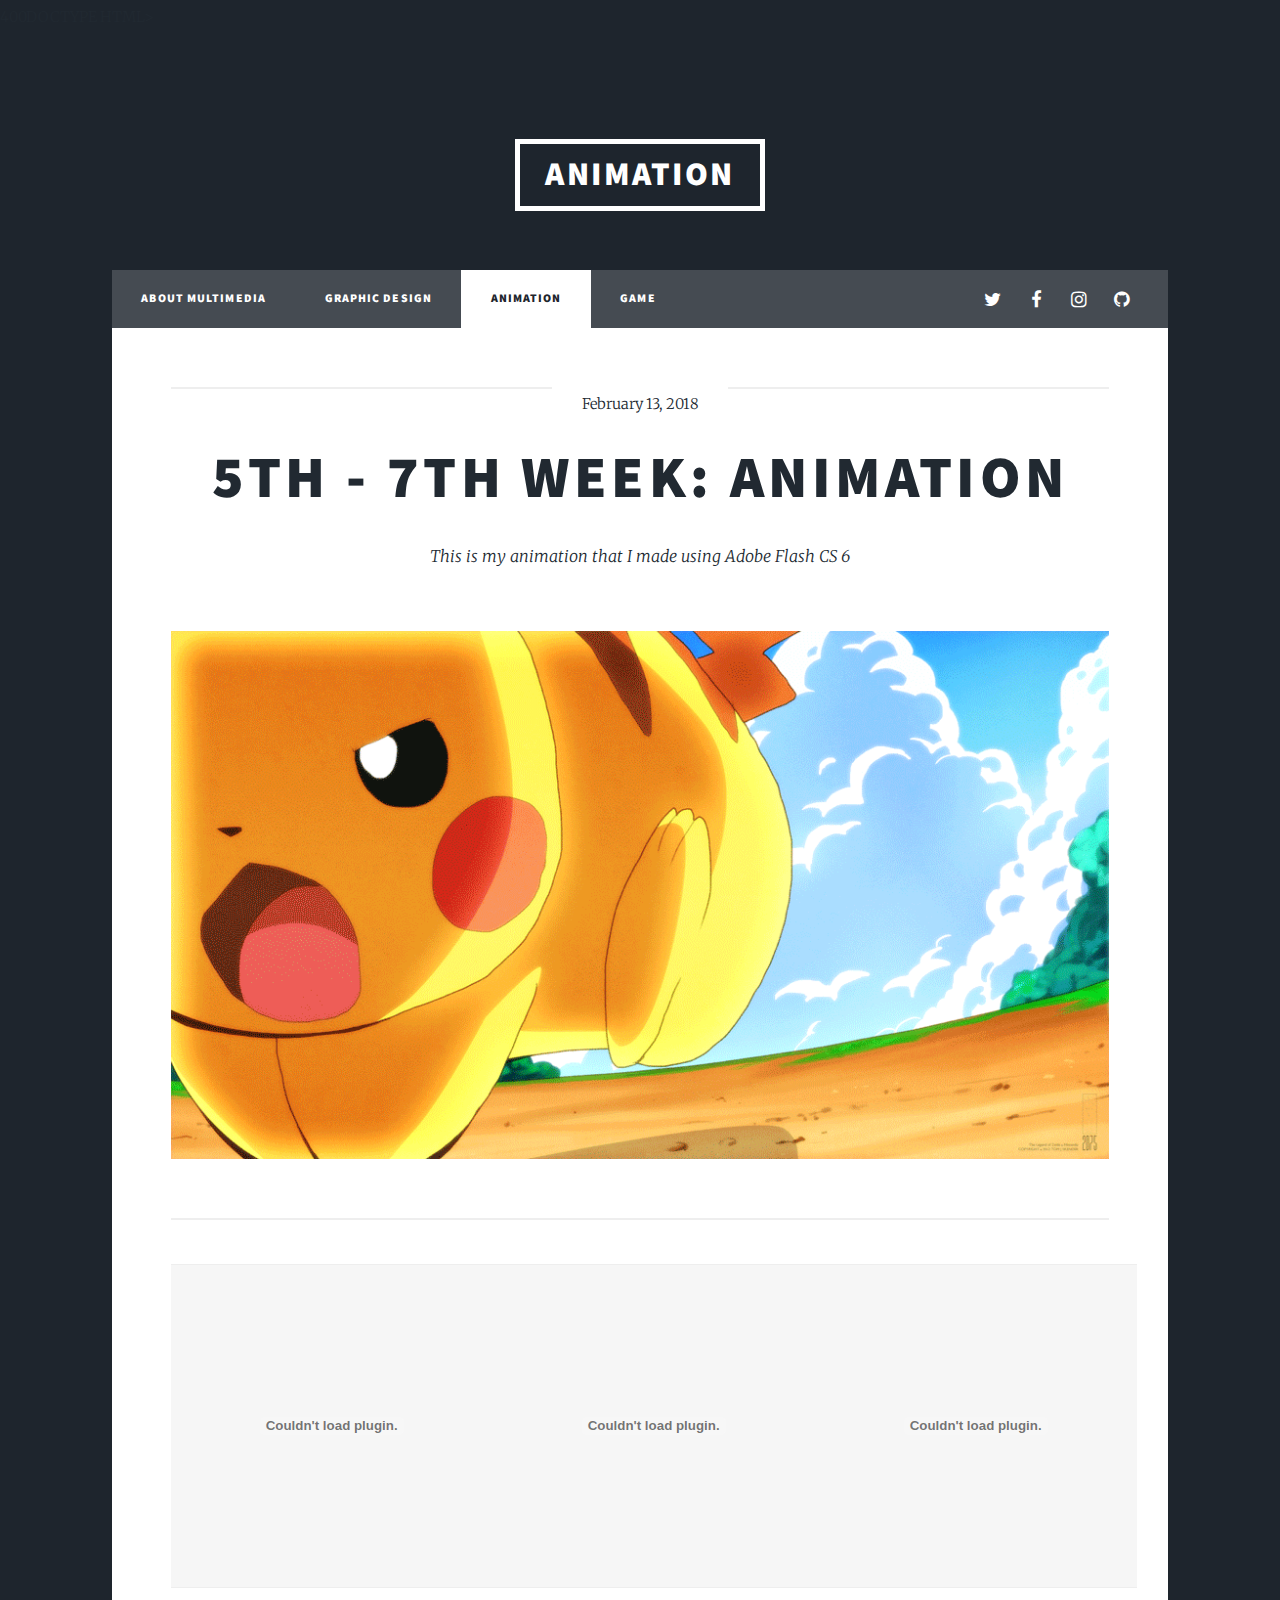
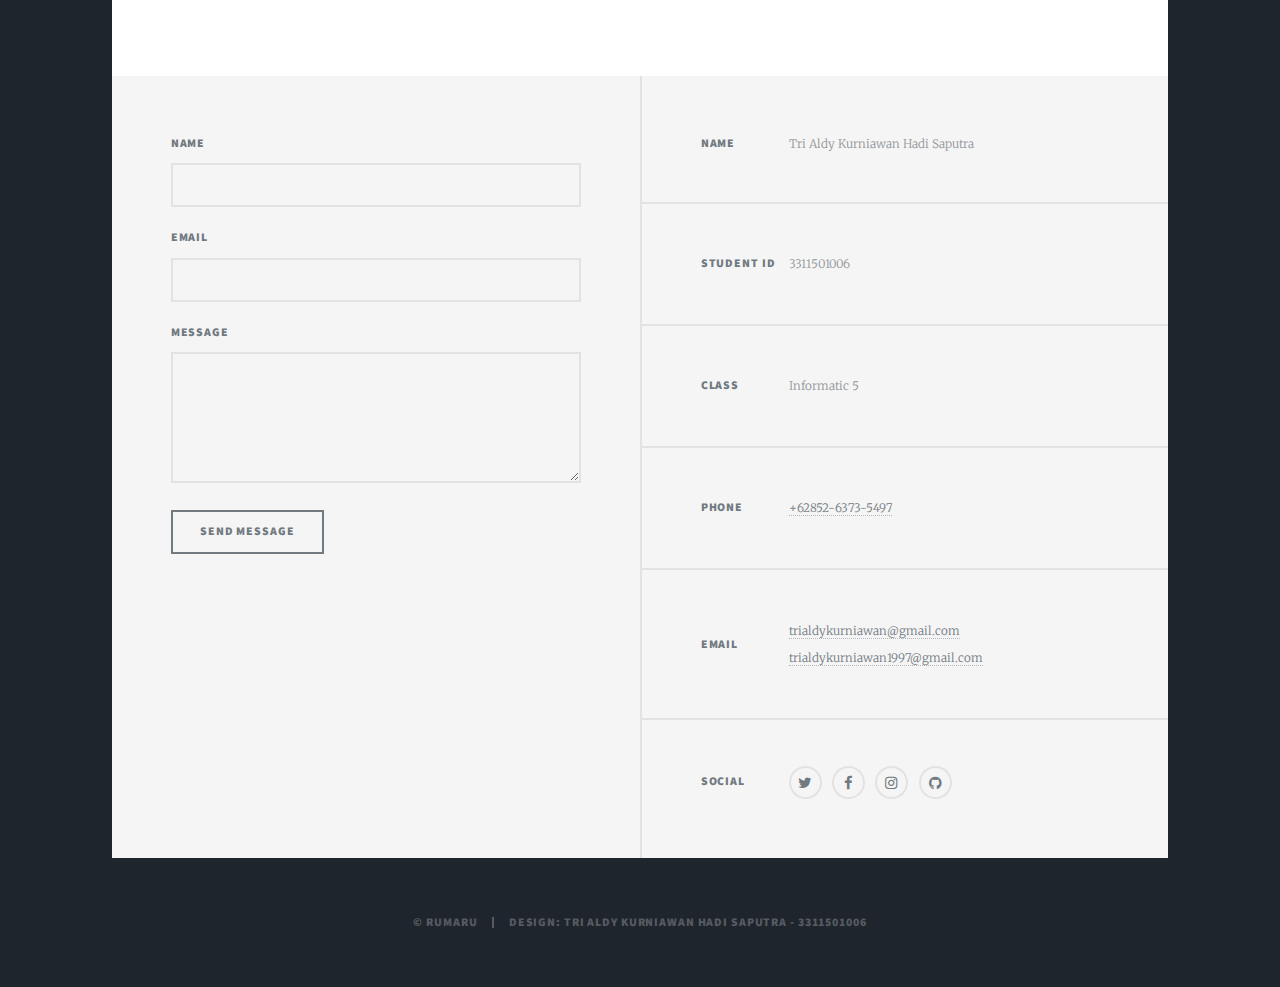
==== commit 0d0f1444: "perubahan 1" ====
--- a/animation.html
+++ b/animation.html
@@ -1,4 +1,4 @@
-<!DOCTYPE HTML>
+400DOCTYPE HTML>
 <html>
 	<head>
 		<title>Animation</title>
@@ -9,8 +9,7 @@
 	</head>
 	<body class="is-loading">
 
-		<!-- Wrapper -->
-			<div id="wrapper">
+		<!-- Wrapper 400<div id="wrapper">
 
 				<!-- Header -->
 					<header id="header">
@@ -35,8 +34,9 @@
 
 				<!-- Main -->
 					<div id="main">
-
+						
 						<!-- Post -->
+						
 							<section class="post">
 								<header class="major">
 									<span class="date">February 13, 2018</span>
@@ -45,43 +45,28 @@
 								</header>
 								<div class="image main"><img src="images/gambar04.gif" alt="" /></div>
 								<hr />
-								<div id="flashContent" align="middle">
-									<object classid="clsid:d27cdb6e-ae6d-11cf-96b8-444553540000" width="550" height="400" id="Animasi_3311501006_Tri Aldy Kurniawan Hadi Saputra" align="middle">
-										<param name="movie" value="Animasi_3311501006_Tri Aldy Kurniawan Hadi Saputra.swf" />
-										<param name="quality" value="high" />
-										<param name="bgcolor" value="#ffffff" />
-										<param name="play" value="true" />
-										<param name="loop" value="true" />
-										<param name="wmode" value="window" />
-										<param name="scale" value="showall" />
-										<param name="menu" value="true" />
-										<param name="devicefont" value="false" />
-										<param name="salign" value="" />
-										<param name="allowScriptAccess" value="sameDomain" />
-										<!--[if !IE]>-->
-										<object type="application/x-shockwave-flash" data="Animasi_3311501006_Tri Aldy Kurniawan Hadi Saputra.swf" width="550" height="400">
-											<param name="movie" value="Animasi_3311501006_Tri Aldy Kurniawan Hadi Saputra.swf" />
-											<param name="quality" value="high" />
-											<param name="bgcolor" value="#ffffff" />
-											<param name="play" value="true" />
-											<param name="loop" value="true" />
-											<param name="wmode" value="window" />
-											<param name="scale" value="showall" />
-											<param name="menu" value="true" />
-											<param name="devicefont" value="false" />
-											<param name="salign" value="" />
-											<param name="allowScriptAccess" value="sameDomain" />
-										<!--<![endif]-->
-											<a href="http://www.adobe.com/go/getflash">
-												<img src="http://www.adobe.com/images/shared/download_buttons/get_flash_player.gif" alt="Get Adobe Flash player" />
-											</a>
-										<!--[if !IE]>-->
-										</object>
-										<!--<![endif]-->
-									</object>
-								</div>
+								<table>
+									<tr>
+										<td>
+											<div class="col-md-4">
+												<object type="application/x-shockwave-flash" data="latihan2_3311501006.swf" width="300" height="300"></object>
+											</div>
+										</td>
+										<td>
+											<div class="col-md-4">
+												<object type="application/x-shockwave-flash" data="Animasi_3311501006_Tri Aldy Kurniawan Hadi Saputra.swf" width="300" height="300"></object>
+											</div>	
+										</td>
+										<td>
+											<div class="col-md-4">
+												<object type="application/x-shockwave-flash" data="Tugas2_3311501006.swf" width="300" height="300"></object>
+											</div>	
+										</td>
+										
+									</tr>
+								</table>
+
 							</section>
-
 					</div>
 
 				<!-- Footer -->
